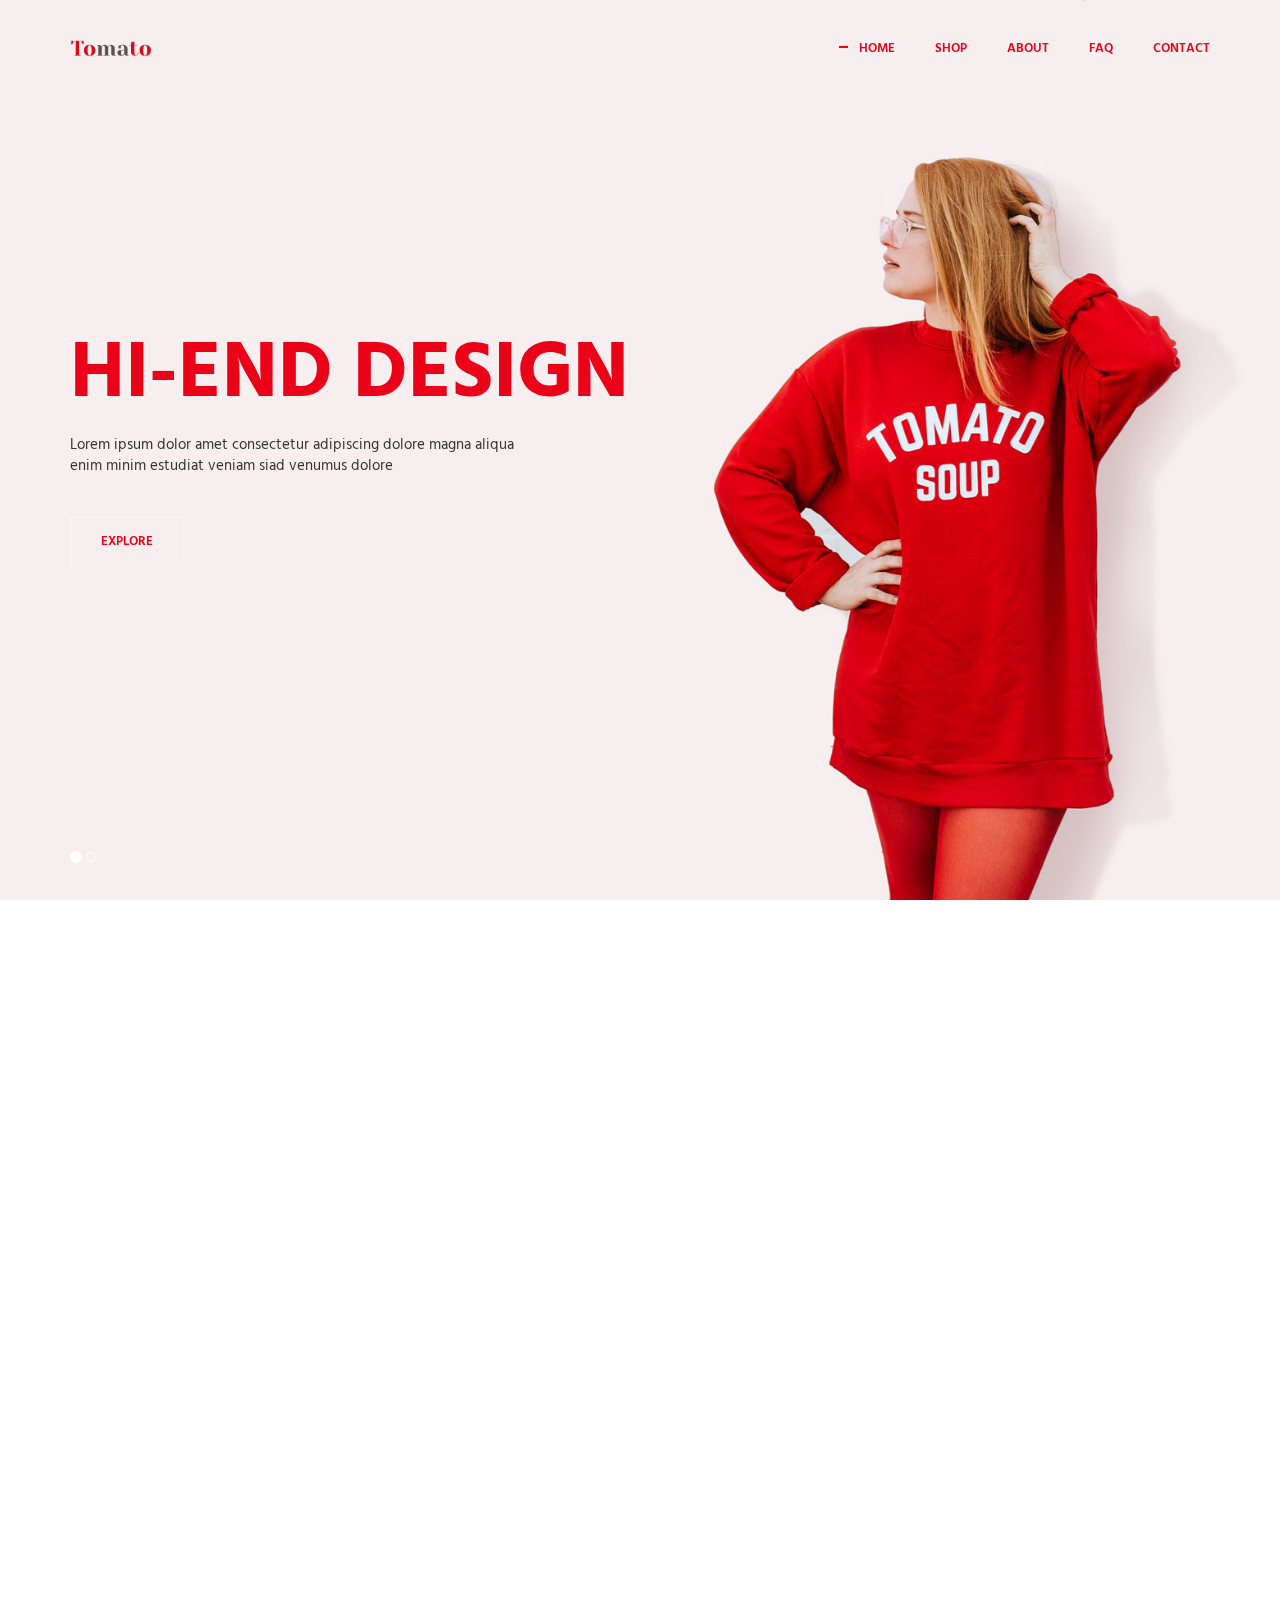
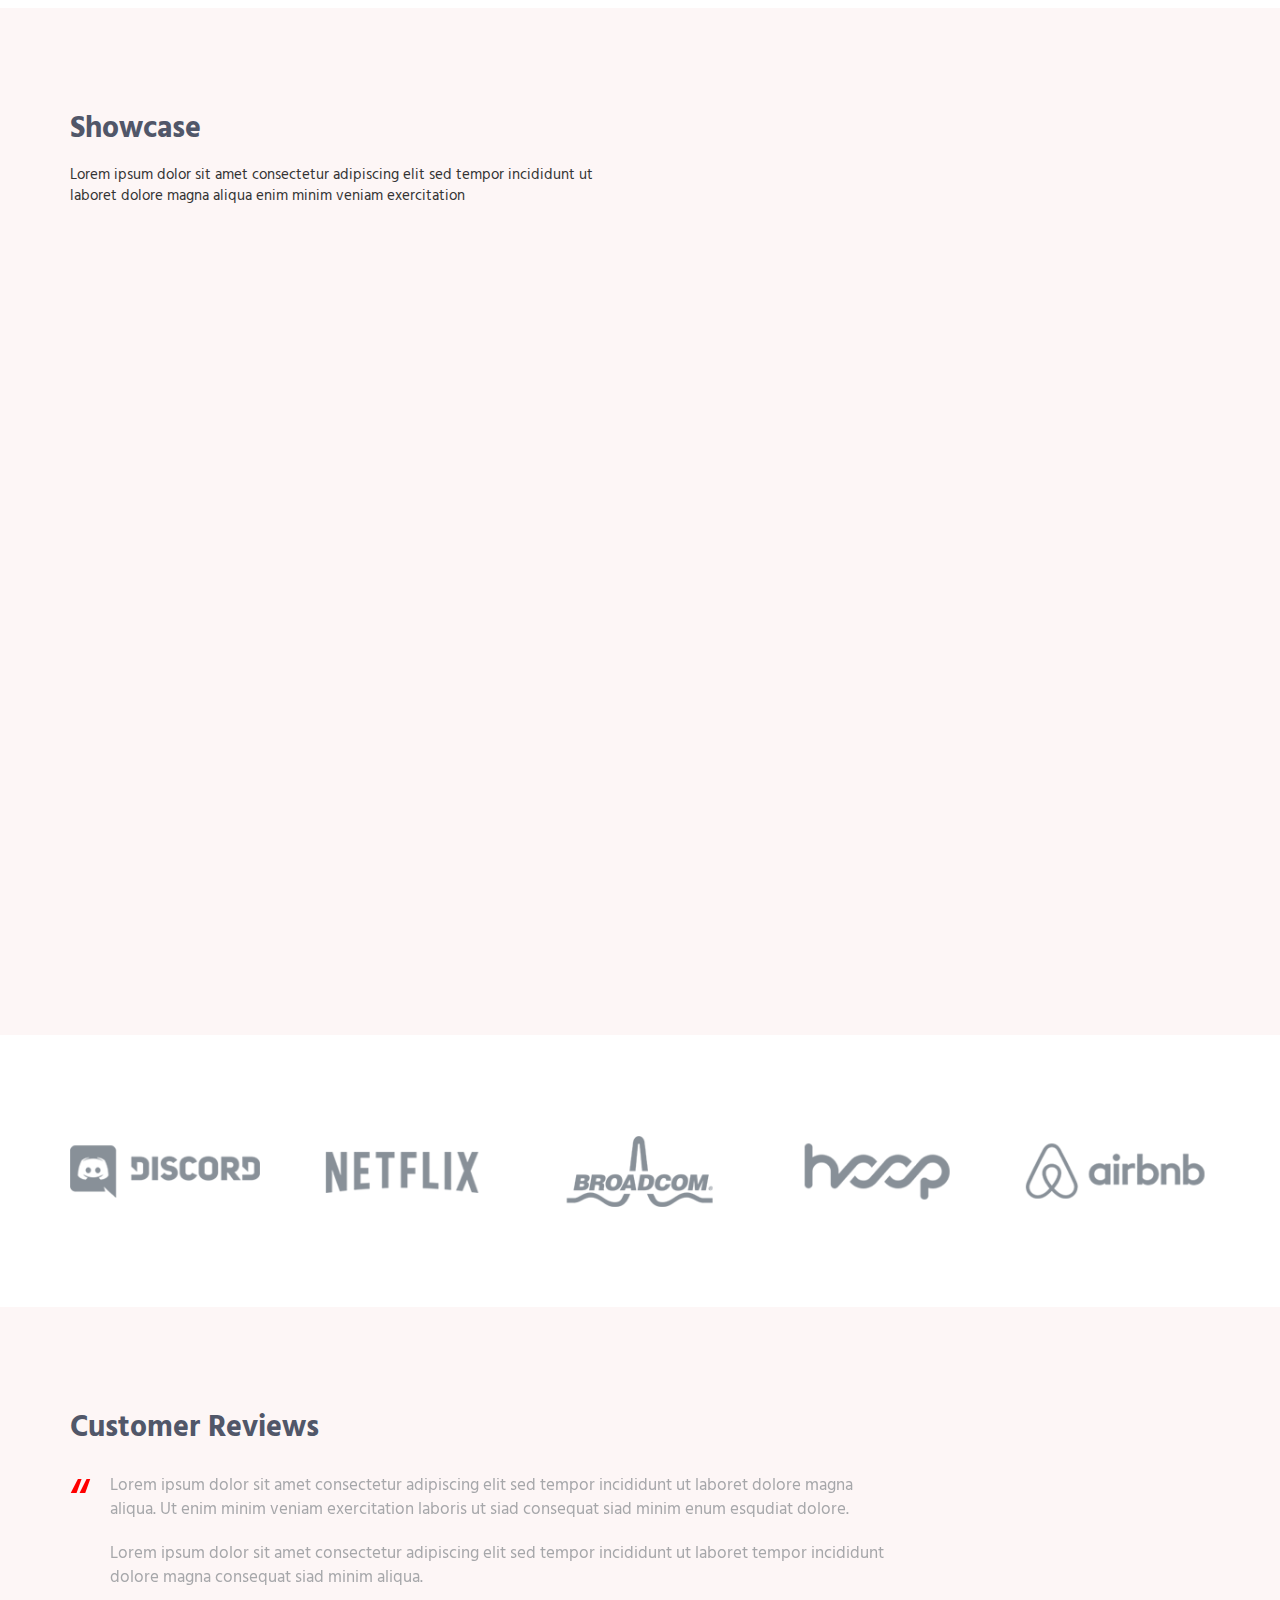
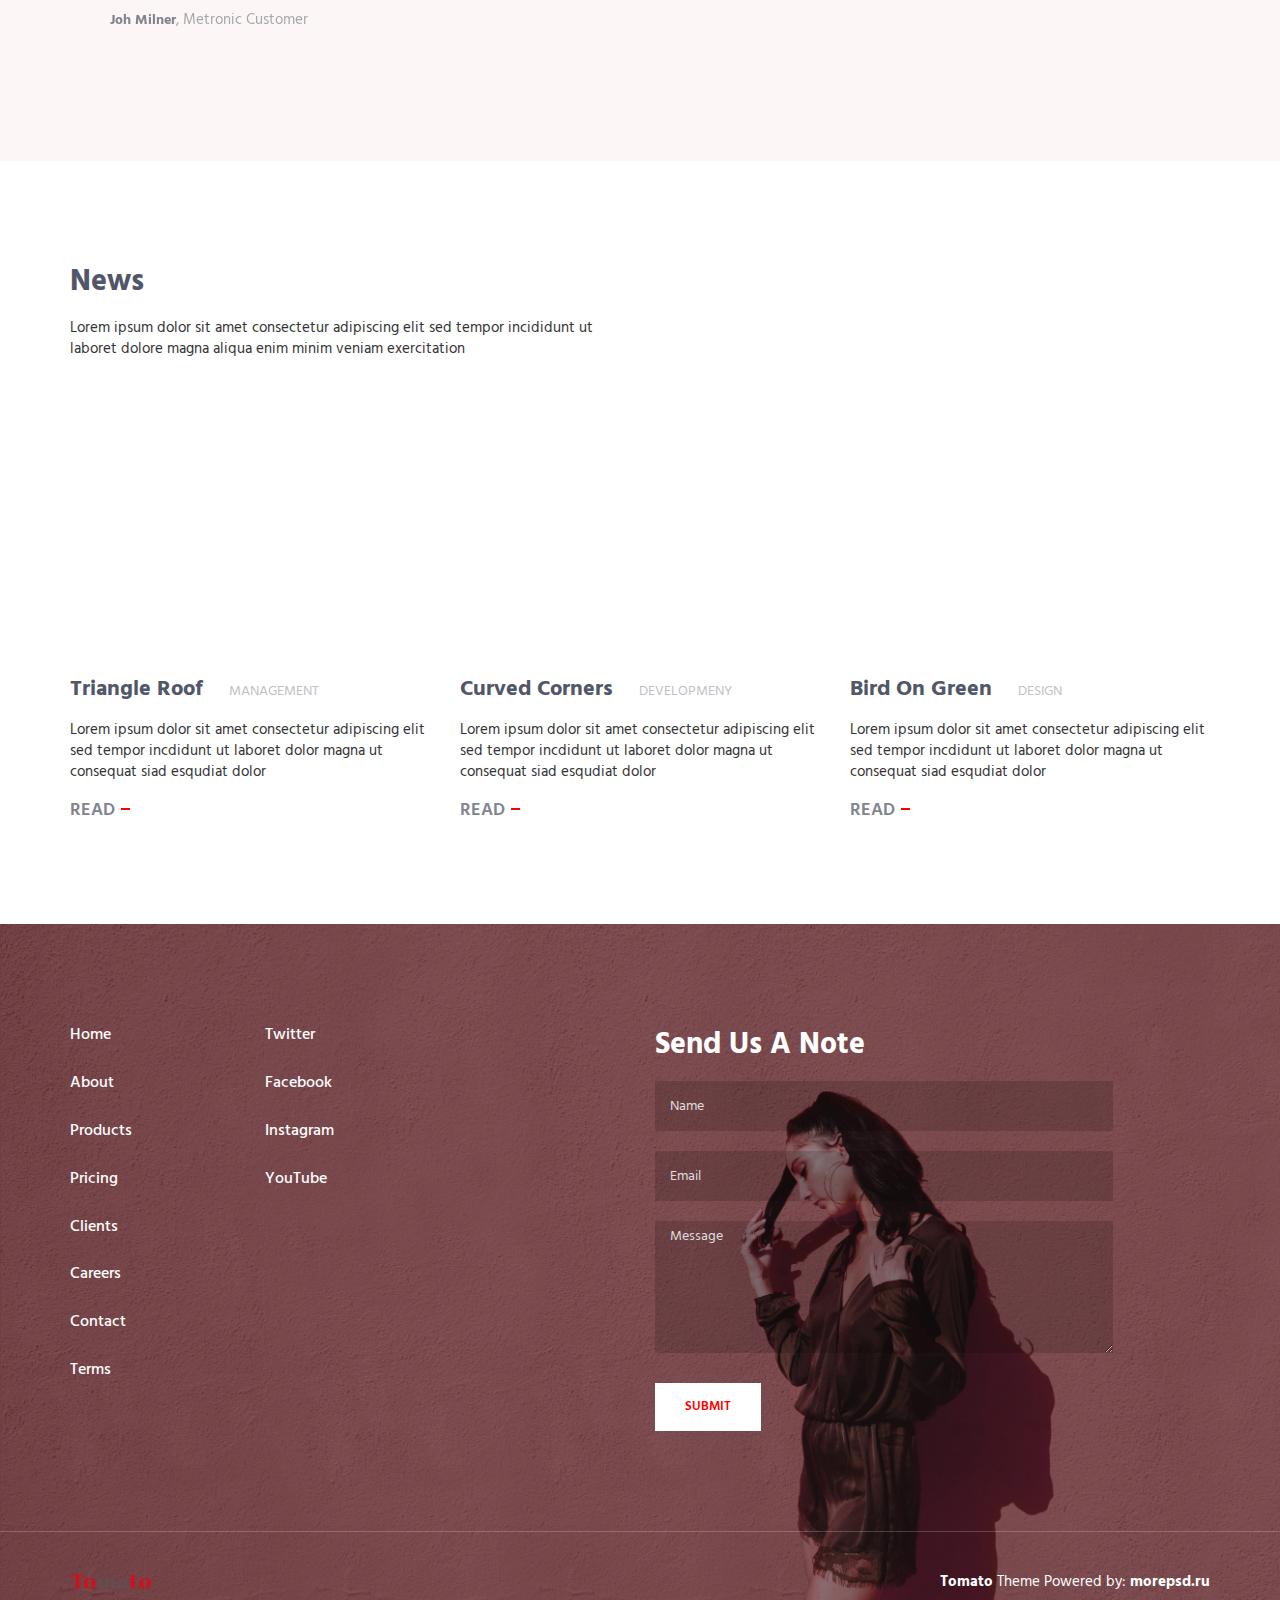
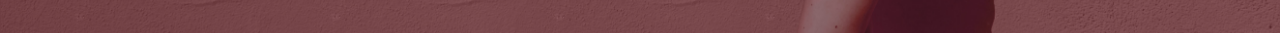
==== index.html @ 23db4601 "Add site" ====
<!DOCTYPE html>
<!-- ==============================
    Project:        Free HTML Template Tomato - Responsive HTML Template Based On Twitter Bootstrap 3.3.4
    Version:        1.0
    Author:         morepsd
    Primary use:    Corporate, Business Themes.
    Website:        http://morepsd.ru
================================== -->
<html lang="en" class="no-js">
    <!-- BEGIN HEAD -->
    <head>
        <meta charset="utf-8"/>
        <title>Tomato fashion shop free html template</title>
        <meta http-equiv="X-UA-Compatible" content="IE=edge">
        <meta content="width=device-width, initial-scale=1" name="viewport"/>
        <meta content="" name="description"/>
        <meta content="" name="author"/>

        <!-- GLOBAL MANDATORY STYLES -->
        <link href="http://fonts.googleapis.com/css?family=Hind:300,400,500,600,700" rel="stylesheet" type="text/css">
        <link href="vendor/simple-line-icons/simple-line-icons.min.css" rel="stylesheet" type="text/css"/>
        <link href="vendor/bootstrap/css/bootstrap.min.css" rel="stylesheet" type="text/css"/>

        <!-- PAGE LEVEL PLUGIN STYLES -->
        <link href="css/animate.css" rel="stylesheet">
        <link href="vendor/swiper/css/swiper.min.css" rel="stylesheet" type="text/css"/>

        <!-- THEME STYLES -->
        <link href="css/layout.css" rel="stylesheet" type="text/css"/>

        <!-- Favicon -->
        <link rel="shortcut icon" href="favicon.ico"/>
    </head>
    <!-- END HEAD -->

    <!-- BODY -->
    <body>

        <!--========== HEADER ==========-->
        <header class="header navbar-fixed-top">
            <!-- Navbar -->
            <nav class="navbar" role="navigation">
                <div class="container">
                    <!-- Brand and toggle get grouped for better mobile display -->
                    <div class="menu-container">
                        <button type="button" class="navbar-toggle" data-toggle="collapse" data-target=".nav-collapse">
                            <span class="sr-only">Toggle navigation</span>
                            <span class="toggle-icon"></span>
                        </button>

                        <!-- Logo -->
                        <div class="logo">
                            <a class="logo-wrap" href="index.html">
                                <img class="logo-img logo-img-main" src="img/logo.png" alt="Logo">
                                <img class="logo-img logo-img-active" src="img/logo-dark.png" alt="Logo">
                            </a>
                        </div>
                        <!-- End Logo -->
                    </div>

                    <!-- Collect the nav links, forms, and other content for toggling -->
                    <div class="collapse navbar-collapse nav-collapse">
                        <div class="menu-container">
                            <ul class="navbar-nav navbar-nav-right">
                                <li class="nav-item"><a class="nav-item-child nav-item-hover active" href="index.html">Home</a></li>
								<li class="nav-item"><a class="nav-item-child nav-item-hover" href="products.html">Shop</a></li>
                                <li class="nav-item"><a class="nav-item-child nav-item-hover" href="">About</a></li>
                                <li class="nav-item"><a class="nav-item-child nav-item-hover" href="">FAQ</a></li>
                                <li class="nav-item"><a class="nav-item-child nav-item-hover" href="">Contact</a></li>
                            </ul>
                        </div>
                    </div>
                    <!-- End Navbar Collapse -->
                </div>
            </nav>
            <!-- Navbar -->
        </header>
        <!--========== END HEADER ==========-->

        <!--========== SLIDER ==========-->
        <div id="carousel-example-generic" class="carousel slide" data-ride="carousel">
            <div class="container">
                <!-- Indicators -->
                <ol class="carousel-indicators">
                    <li data-target="#carousel-example-generic" data-slide-to="0" class="active"></li>
                    <li data-target="#carousel-example-generic" data-slide-to="1"></li>
                </ol>
            </div>

            <!-- Wrapper for slides -->
            <div class="carousel-inner" role="listbox">
                <div class="item active">
                    <img class="img-responsive" src="img/1920x1080/01.jpg" alt="Slider Image">
                    <div class="container">
                        <div class="carousel-centered">
                            <div class="margin-b-40">
                                <h1 class="carousel-title">Hi-End Design</h1>
                                <p>Lorem ipsum dolor amet consectetur adipiscing dolore magna aliqua <br/> enim minim estudiat veniam siad venumus dolore</p>
                            </div>
                            <a href="#" class="btn-theme btn-theme-sm btn-white-brd text-uppercase">Explore</a>
                        </div>
                    </div>
                </div>
                <div class="item">
                    <img class="img-responsive" src="img/1920x1080/02.jpg" alt="Slider Image">
                    <div class="container">
                        <div class="carousel-centered">
                            <div class="margin-b-40">
                                <h2 class="carousel-title">Hi-Tech Design</h2>
                                <p>Lorem ipsum dolor amet consectetur adipiscing dolore magna aliqua <br/> enim minim estudiat veniam siad venumus dolore</p>
                            </div>
                            <a href="#" class="btn-theme btn-theme-sm btn-white-brd text-uppercase">Explore</a>
                        </div>
                    </div>
                </div>
            </div>
        </div>
        <!--========== SLIDER ==========-->

        <!--========== PAGE LAYOUT ==========-->
        <!-- Service -->
        <div class="bg-color-white" data-auto-height="true">
            <div class="content-lg container">
                <div class="row row-space-1 margin-b-2">
                    <div class="col-sm-4 sm-margin-b-2">
                        <div class="wow fadeInLeft" data-wow-duration=".3" data-wow-delay=".3s">
                            <div class="service" data-height="height">
                                <div class="service-element">
                                    <i class="service-icon icon-chemistry"></i>
                                </div>
                                <div class="service-info">
                                    <h3>Art Of Cloth</h3>
                                    <p class="margin-b-5">Lorem ipsum dolor amet consectetur ut consequat siad esqudiat dolor</p>
                                </div>
                                <a href="#" class="content-wrapper-link"></a>    
                            </div>
                        </div>
                    </div>
                    <div class="col-sm-4 sm-margin-b-2">
                        <div class="wow fadeInLeft" data-wow-duration=".3" data-wow-delay=".2s">
                            <div class="service" data-height="height">
                                <div class="service-element">
                                    <i class="service-icon icon-screen-tablet"></i>
                                </div>
                                <div class="service-info">
                                    <h3>Responsive Design</h3>
                                    <p class="margin-b-5">Lorem ipsum dolor amet consectetur ut consequat siad esqudiat dolor</p>
                                </div>
                                <a href="#" class="content-wrapper-link"></a>    
                            </div>
                        </div>
                    </div>
                    <div class="col-sm-4">
                        <div class="wow fadeInLeft" data-wow-duration=".3" data-wow-delay=".1s">
                            <div class="service" data-height="height">
                                <div class="service-element">
                                    <i class="service-icon icon-badge"></i>
                                </div>
                                <div class="service-info">
                                    <h3>Feature Reach</h3>
                                    <p class="margin-b-5">Lorem ipsum dolor amet consectetur ut consequat siad esqudiat dolor</p>
                                </div>
                                <a href="#" class="content-wrapper-link"></a>    
                            </div>
                        </div>
                    </div>
                </div>
                <!--// end row -->

                <div class="row row-space-1">
                    <div class="col-sm-4 sm-margin-b-2">
                        <div class="wow fadeInLeft" data-wow-duration=".3" data-wow-delay=".4s">
                            <div class="service" data-height="height">
                                <div class="service-element">
                                    <i class="service-icon icon-notebook"></i>
                                </div>
                                <div class="service-info">
                                    <h3>Useful Cut</h3>
                                    <p class="margin-b-5">Lorem ipsum dolor amet consectetur ut consequat siad esqudiat dolor</p>
                                </div>
                                <a href="#" class="content-wrapper-link"></a>    
                            </div>
                        </div>
                    </div>
                    <div class="col-sm-4 sm-margin-b-2">
                        <div class="wow fadeInLeft" data-wow-duration=".3" data-wow-delay=".5s">
                            <div class="service" data-height="height">
                                <div class="service-element">
                                    <i class="service-icon icon-speedometer"></i>
                                </div>
                                <div class="service-info">
                                    <h3>Fast Delivery</h3>
                                    <p class="margin-b-5">Lorem ipsum dolor amet consectetur ut consequat siad esqudiat dolor</p>
                                </div>
                                <a href="#" class="content-wrapper-link"></a>    
                            </div>
                        </div>
                    </div>
                    <div class="col-sm-4">
                        <div class="wow fadeInLeft" data-wow-duration=".3" data-wow-delay=".6s">
                            <div class="service" data-height="height">
                                <div class="service-element">
                                    <i class="service-icon icon-badge"></i>
                                </div>
                                <div class="service-info">
                                    <h3>Jewelry as a gift</h3>
                                    <p class="margin-b-5">Lorem ipsum dolor amet consectetur ut consequat siad esqudiat dolor</p>
                                </div>
                                <a href="#" class="content-wrapper-link"></a>    
                            </div>
                        </div>
                    </div>
                </div>
                <!--// end row -->
            </div>
        </div>
        <!-- End Service -->

        
		
        <!-- Work -->
        <div class="bg-color-sky-light overflow-h">
            <div class="content-lg container">
                <div class="row margin-b-40">
                    <div class="col-sm-6">
                        <h2>Showcase</h2>
                        <p>Lorem ipsum dolor sit amet consectetur adipiscing elit sed tempor incididunt ut laboret dolore magna aliqua enim minim veniam exercitation</p>
                    </div>
                </div>
                <!--// end row -->

                <!-- Masonry Grid -->
                <div class="masonry-grid">
                    <div class="masonry-grid-sizer col-xs-6 col-sm-6 col-md-1"></div>
                    <div class="masonry-grid-item col-xs-12 col-sm-6 col-md-8">
                        <!-- Work -->
                        <div class="work wow fadeInUp" data-wow-duration=".3" data-wow-delay=".1s">
                            <div class="work-overlay">
                                <img class="full-width img-responsive" src="img/800x400/01.jpg" alt="Portfolio Image">
                            </div>
                            <div class="work-content">
                                <h3 class="color-white margin-b-5">Art Of Ctothes</h3>
                                <p class="color-white margin-b-0">Lorem ipsum dolor sit amet consectetur adipiscing</p>
                            </div>
                            <a class="content-wrapper-link" href="#"></a>
                        </div>
                        <!-- End Work -->
                    </div>
                    <div class="masonry-grid-item col-xs-6 col-sm-6 col-md-4">
                        <!-- Work -->
                        <div class="work wow fadeInUp" data-wow-duration=".3" data-wow-delay=".2s">
                            <div class="work-overlay">
                                <img class="full-width img-responsive" src="img/397x400/01.jpg" alt="Portfolio Image">
                            </div>
                            <div class="work-content">
                                <h3 class="color-white margin-b-5">Clean Design</h3>
                                <p class="color-white margin-b-0">Lorem ipsum dolor sit amet consectetur adipiscing</p>
                            </div>
                            <a class="content-wrapper-link" href="#"></a>
                        </div>
                        <!-- End Work -->
                    </div>
                    <div class="masonry-grid-item col-xs-6 col-sm-6 col-md-4">
                        <!-- Work -->
                        <div class="work wow fadeInUp" data-wow-duration=".3" data-wow-delay=".3s">
                            <div class="work-overlay">
                                <img class="full-width img-responsive" src="img/397x300/01.jpg" alt="Portfolio Image">
                            </div>
                            <div class="work-content">
                                <h3 class="color-white margin-b-5">Clean Design</h3>
                                <p class="color-white margin-b-0">Lorem ipsum dolor sit amet consectetur adipiscing</p>
                            </div>
                            <a class="content-wrapper-link" href="#"></a>
                        </div>
                        <!-- End Work -->
                    </div>
                    <div class="masonry-grid-item col-xs-6 col-sm-6 col-md-4">
                        <!-- Work -->
                        <div class="work wow fadeInUp" data-wow-duration=".3" data-wow-delay=".4s">
                            <div class="work-overlay">
                                <img class="full-width img-responsive" src="img/397x300/02.jpg" alt="Portfolio Image">
                            </div>
                            <div class="work-content">
                                <h3 class="color-white margin-b-5">Clean Design</h3>
                                <p class="color-white margin-b-0">Lorem ipsum dolor sit amet consectetur adipiscing</p>
                            </div>
                            <a class="content-wrapper-link" href="#"></a>
                        </div>
                        <!-- End Work -->
                    </div>
                    <div class="masonry-grid-item col-xs-6 col-sm-6 col-md-4">
                        <!-- Work -->
                        <div class="work wow fadeInUp" data-wow-duration=".3" data-wow-delay=".5s">
                            <div class="work-overlay">
                                <img class="full-width img-responsive" src="img/397x300/03.jpg" alt="Portfolio Image">
                            </div>
                            <div class="work-content">
                                <h3 class="color-white margin-b-5">Clean Design</h3>
                                <p class="color-white margin-b-0">Lorem ipsum dolor sit amet consectetur adipiscing</p>
                            </div>
                            <a class="content-wrapper-link" href="#"></a>
                        </div>
                        <!-- End Work -->
                    </div>
                </div>
                <!-- End Masonry Grid -->
            </div>
        </div>
        <!-- End Work -->		
		
		
		
		
		
		
		

        <!-- Clients -->
        <div class="bg-color-white">
            <div class="content-lg container">
                <!-- Swiper Clients -->
                <div class="swiper-slider swiper-clients">
                    <!-- Swiper Wrapper -->
                    <div class="swiper-wrapper">
                        <div class="swiper-slide">
                            <img class="swiper-clients-img" src="img/clients/01.png" alt="Clients Logo">
                        </div>
                        <div class="swiper-slide">
                            <img class="swiper-clients-img" src="img/clients/02.png" alt="Clients Logo">
                        </div>
                        <div class="swiper-slide">
                            <img class="swiper-clients-img" src="img/clients/03.png" alt="Clients Logo">
                        </div>
                        <div class="swiper-slide">
                            <img class="swiper-clients-img" src="img/clients/04.png" alt="Clients Logo">
                        </div>
                        <div class="swiper-slide">
                            <img class="swiper-clients-img" src="img/clients/05.png" alt="Clients Logo">
                        </div>
                        <div class="swiper-slide">
                            <img class="swiper-clients-img" src="img/clients/06.png" alt="Clients Logo">
                        </div>
                    </div>
                    <!-- End Swiper Wrapper -->
                </div>
                <!-- End Swiper Clients -->
            </div>
        </div>
        <!-- End Clients -->

        <!-- Testimonials -->
		<div class="bg-color-sky-light">
        <div class="content-lg container">
            <div class="row">
                <div class="col-sm-9">
                    <h2>Customer Reviews</h2>

                    <!-- Swiper Testimonials -->
                    <div class="swiper-slider swiper-testimonials">
                        <!-- Swiper Wrapper -->
                        <div class="swiper-wrapper">
                            <div class="swiper-slide">
                                <blockquote class="blockquote">
                                    <div class="margin-b-20">
                                        Lorem ipsum dolor sit amet consectetur adipiscing elit sed tempor incididunt ut laboret dolore magna aliqua. Ut enim minim veniam exercitation laboris ut siad consequat siad minim enum esqudiat dolore.
                                    </div>
                                    <div class="margin-b-20">
                                        Lorem ipsum dolor sit amet consectetur adipiscing elit sed tempor incididunt ut laboret tempor incididunt dolore magna consequat siad minim aliqua.
                                    </div>
                                    <p><span class="fweight-700 color-link">Joh Milner</span>, Metronic Customer</p>
                                </blockquote>
                            </div>
                            <div class="swiper-slide">
                                <blockquote class="blockquote">
                                    <div class="margin-b-20">
                                        Duis aute irure dolor in reprehenderit in voluptate velit esse cillum dolore eu fugiat nulla pariatur. Excepteur sint occaecat cupidatat non proident, sunt in culpa qui officia deserunt mollit anim id est laborum.
                                    </div>
                                    <div class="margin-b-20">
                                        Ut enim ad minim veniam, quis nostrud exercitation ullamco laboris nisi ut aliquip ex ea commodo consequat.
                                    </div>
                                    <p><span class="fweight-700 color-link">Alex Clarson</span>, Metronic Customer</p>
                                </blockquote>
                            </div>
                        </div>
                        <!-- End Swiper Wrapper -->

                        <!-- Pagination -->
                        <div class="swiper-testimonials-pagination"></div>
                    </div></div>
                    <!-- End Swiper Testimonials -->
                </div>
            </div>
            <!--// end row -->
        </div>
        <!-- End Testimonials -->

 

 
		<!-- Latest Products -->
        <div class="content-lg container">
            <div class="row margin-b-40">
                <div class="col-sm-6">
                    <h2>News</h2>
                    <p>Lorem ipsum dolor sit amet consectetur adipiscing elit sed tempor incididunt ut laboret dolore magna aliqua enim minim veniam exercitation</p>
                </div>
            </div>
            <!--// end row -->

            <div class="row">
                <!-- Latest Products -->
                <div class="col-sm-4 sm-margin-b-50">
                    <div class="margin-b-20">
                        <div class="wow zoomIn" data-wow-duration=".3" data-wow-delay=".1s">
                            <img class="img-responsive" src="img/970x647/01.jpg" alt="Latest Products Image">
                        </div>
                    </div>
                    <h4><a href="#">Triangle Roof</a> <span class="text-uppercase margin-l-20">Management</span></h4>
                    <p>Lorem ipsum dolor sit amet consectetur adipiscing elit sed tempor incdidunt ut laboret dolor magna ut consequat siad esqudiat dolor</p>
                    <a class="link" href="#">Read</a>
                </div>
                <!-- End Latest Products -->

                <!-- Latest Products -->
                <div class="col-sm-4 sm-margin-b-50">
                    <div class="margin-b-20">
                        <div class="wow zoomIn" data-wow-duration=".3" data-wow-delay=".1s">
                            <img class="img-responsive" src="img/970x647/02.jpg" alt="Latest Products Image">
                        </div>
                    </div>
                    <h4><a href="#">Curved Corners</a> <span class="text-uppercase margin-l-20">Developmeny</span></h4>
                    <p>Lorem ipsum dolor sit amet consectetur adipiscing elit sed tempor incdidunt ut laboret dolor magna ut consequat siad esqudiat dolor</p>
                    <a class="link" href="#">Read</a>
                </div>
                <!-- End Latest Products -->

                <!-- Latest Products -->
                <div class="col-sm-4 sm-margin-b-50">
                    <div class="margin-b-20">
                        <div class="wow zoomIn" data-wow-duration=".3" data-wow-delay=".1s">
                            <img class="img-responsive" src="img/970x647/03.jpg" alt="Latest Products Image">
                        </div>
                    </div>
                    <h4><a href="#">Bird On Green</a> <span class="text-uppercase margin-l-20">Design</span></h4>
                    <p>Lorem ipsum dolor sit amet consectetur adipiscing elit sed tempor incdidunt ut laboret dolor magna ut consequat siad esqudiat dolor</p>
                    <a class="link" href="#">Read</a>
                </div>
                <!-- End Latest Products -->
            </div>
            <!--// end row -->
        </div>
        <!-- End Latest Products -->

        <!--========== END PAGE LAYOUT ==========-->

        <!--========== FOOTER ==========-->
        <footer class="footer">
            <!-- Links -->
            <div class="footer-seperator">
                <div class="content-lg container">
                    <div class="row">
                        <div class="col-sm-2 sm-margin-b-50">
                            <!-- List -->
                            <ul class="list-unstyled footer-list">
                                <li class="footer-list-item"><a class="footer-list-link" href="#">Home</a></li>
                                <li class="footer-list-item"><a class="footer-list-link" href="#">About</a></li>
                                <li class="footer-list-item"><a class="footer-list-link" href="#">Products</a></li>
                                <li class="footer-list-item"><a class="footer-list-link" href="#">Pricing</a></li>
                                <li class="footer-list-item"><a class="footer-list-link" href="#">Clients</a></li>
                                <li class="footer-list-item"><a class="footer-list-link" href="#">Careers</a></li>
                                <li class="footer-list-item"><a class="footer-list-link" href="#">Contact</a></li>
                                <li class="footer-list-item"><a class="footer-list-link" href="#">Terms</a></li>
                            </ul>
                            <!-- End List -->
                        </div>
                        <div class="col-sm-4 sm-margin-b-30">
                            <!-- List -->
                            <ul class="list-unstyled footer-list">
                                <li class="footer-list-item"><a class="footer-list-link" href="#">Twitter</a></li>
                                <li class="footer-list-item"><a class="footer-list-link" href="#">Facebook</a></li>
                                <li class="footer-list-item"><a class="footer-list-link" href="#">Instagram</a></li>
                                <li class="footer-list-item"><a class="footer-list-link" href="#">YouTube</a></li>
                            </ul>
                            <!-- End List -->
                        </div>
                        <div class="col-sm-5 sm-margin-b-30">
                            <h2 class="color-white">Send Us A Note</h2>
                            <input type="text" class="form-control footer-input margin-b-20" placeholder="Name" required>
                            <input type="email" class="form-control footer-input margin-b-20" placeholder="Email" required>
                            <textarea class="form-control footer-input margin-b-30" rows="6" placeholder="Message" required></textarea>
                            <button type="submit" class="btn-theme btn-theme-sm btn-base-bg text-uppercase">Submit</button>
                        </div>
                    </div>
                    <!--// end row -->
                </div>
            </div>
            <!-- End Links -->

            <!-- Copyright -->
            <div class="content container">
                <div class="row">
                    <div class="col-xs-6">
                        <img class="footer-logo" src="img/logo.png" alt="Corus html theme Logo">
                    </div>
                    <div class="col-xs-6 text-right">
                        <p class="margin-b-0 color-white"><a class="color-white fweight-700" href="morepsd.ru">Tomato</a> Theme Powered by: <a class="color-white fweight-700" href="http://morepsd.ru">morepsd.ru</a></p>
                    </div>
                </div>
                <!--// end row -->
            </div>
            <!-- End Copyright -->
        </footer>
        <!--========== END FOOTER ==========-->

        <!-- Back To Top -->
        <a href="javascript:void(0);" class="js-back-to-top back-to-top">Top</a>

        <!-- JAVASCRIPTS(Load javascripts at bottom, this will reduce page load time) -->
        <!-- CORE PLUGINS -->
        <script src="vendor/jquery.min.js" type="text/javascript"></script>
        <script src="vendor/jquery-migrate.min.js" type="text/javascript"></script>
        <script src="vendor/bootstrap/js/bootstrap.min.js" type="text/javascript"></script>

        <!-- PAGE LEVEL PLUGINS -->
        <script src="vendor/jquery.easing.js" type="text/javascript"></script>
        <script src="vendor/jquery.back-to-top.js" type="text/javascript"></script>
        <script src="vendor/jquery.smooth-scroll.js" type="text/javascript"></script>
        <script src="vendor/jquery.wow.min.js" type="text/javascript"></script>
        <script src="vendor/swiper/js/swiper.jquery.min.js" type="text/javascript"></script>
        <script src="vendor/masonry/jquery.masonry.pkgd.min.js" type="text/javascript"></script>
        <script src="vendor/masonry/imagesloaded.pkgd.min.js" type="text/javascript"></script>

        <!-- PAGE LEVEL SCRIPTS -->
        <script src="js/layout.min.js" type="text/javascript"></script>
        <script src="js/components/wow.min.js" type="text/javascript"></script>
        <script src="js/components/swiper.min.js" type="text/javascript"></script>
        <script src="js/components/masonry.min.js" type="text/javascript"></script>

    </body>
    <!-- END BODY -->
</html>
---- css/layout.css ----
@charset "UTF-8";
/*----------------------------------------------------------------------

	MASTER STYLESHEET

	Project:        Metronic "Asentus" Frontend Freebie - Responsive HTML Template Based On Twitter Bootstrap 3.3.4
	Version:        1.0
	Author:         KeenThemes
	Primary use:    Corporate, Business Themes.
	Email:			support@keenthemes.com
	Follow: 		http://www.twitter.com/keenthemes
	Like: 			http://www.facebook.com/keenthemes
	Website:		http://www.keenthemes.com
	Premium:		Premium Metronic Admin Theme: http://themeforest.net/item/metronic-responsive-admin-dashboard-template/4021469?ref=keenthemes

-----------------------------------------------------------------------*/
/* eg: @include user-select(none); */
/* eg: @include rotate(45deg); */
/* eg: @include translate3d(0,0,0); */
/* eg: @include border-radius(3px); */
/*------------------------------------------------------------------
  	[The "base.scss" contains basic default element styles
  		(colors, typography, margins & padding).]
------------------------------------------------------------------*/
html {
  overflow-x: hidden;
}

html, html a, body {
  -webkit-font-smoothing: antialiased;
}

body {
  font-family: Hind, sans-serif;
}

p {
  font-size: 15px;
  font-weight: 400;
  font-family: Hind, sans-serif;

  line-height: 1.4;
  margin-bottom: 15px;
}

em,
li,
li a {
  font-size: 16px;
  font-weight: 500;
  font-family: Hind, sans-serif;
  color: #515769;
}

a {
  font-family: Hind, sans-serif;
  color: #81848f;
  outline: 0;
}

a:focus, a:hover, a:active {
  outline: 0;
  color: red;
  text-decoration: none;
}

.link {
  position: relative;
  font-size: 18px;
  font-weight: 600;
  font-family: Hind, sans-serif;
  text-transform: uppercase;
}

.link:after {
  position: absolute;
  top: 12px;
  right: -15px;
  width: 9px;
  height: 2px;
  background: red;
  content: " ";
}

span {
  font-size: 14px;
  font-weight: 400;
  font-family: Hind, sans-serif;
  color: #bfc1c7;
}

h1, h2, h3, h4, h5, h6 {
  font-weight: 700;
  font-family: Hind, sans-serif;
  color: #515769;
  line-height: 1.4;
  margin: 0 0 15px;
}

h1 > a, h2 > a, h3 > a, h4 > a, h5 > a, h6 > a {
  color: #515769;
}

h1 > a:hover, h2 > a:hover, h3 > a:hover, h4 > a:hover, h5 > a:hover, h6 > a:hover {
  color: #999caa;
  text-decoration: none;
}

h1 > a:focus, h2 > a:focus, h3 > a:focus, h4 > a:focus, h5 > a:focus, h6 > a:focus {
  text-decoration: none;
}

h1 {
  font-size: 40px;
}

h2 {
  font-size: 30px;
}

h3 {
  font-size: 22px;
}

h4 {
  font-size: 22px;
}

::selection {
  color: #fff;
  background: #17bed2;
  text-shadow: none;
}

::-webkit-selection {
  color: #fff;
  background: #17bed2;
  text-shadow: none;
}

::-moz-selection {
  color: #fff;
  background: #17bed2;
  text-shadow: none;
}

:active,
:focus {
  outline: none;
}

/* Section Seperator */
.section-seperator {
  border-bottom: 1px solid #edf0f2;
}

/* Content Wrapper Link */
.content-wrapper-link {
  position: absolute;
  top: 0;
  left: 0;
  right: 0;
  bottom: 0;
  display: block;
  z-index: 3;
  text-decoration: none;
}

/*------------------------------------------------------------------
  	[Blockquote]
------------------------------------------------------------------*/
.blockquote {
  position: relative;
  font-size: 17px;
  font-weight: 400;
  font-family: Hind, sans-serif;
  color: #a6a7aa;
  line-height: 1.4;
  border-left: none;
  margin-left: 20px;
}

.blockquote:before {
  position: absolute;
  top: 0;
  left: -20px;
  font-size: 60px;
  display: inline-block;
  color: red;
  content: '“';
}

/*------------------------------------------------------------------
  	[Button]
------------------------------------------------------------------*/
.btn-theme {
  position: relative;
  display: inline-block;
  line-height: 1.4;
  text-align: center;
  background-image: none;
  border-style: solid;
  white-space: nowrap;
  vertical-align: middle;
  -ms-touch-action: manipulation;
  touch-action: manipulation;
  cursor: pointer;
  -webkit-user-select: none;
  -moz-user-select: none;
  -ms-user-select: none;
  user-select: none;
}

.btn-theme:focus, .btn-theme:active:focus, .btn-theme.active:focus, .btn-theme.focus, .btn-theme:active.focus, .btn-theme.active.focus {
  outline: none;
}

.btn-theme:hover {
  transition-duration: 300ms;
  transition-property: all;
  transition-timing-function: cubic-bezier(0.7, 1, 0.7, 1);
}

.btn-theme:hover, .btn-theme:focus, .btn-theme.focus {
  text-decoration: none;
}

.btn-theme:active, .btn-theme.active {
  background-image: none;
  outline: 0;
}

.btn-theme.disabled, .btn-theme[disabled],
fieldset[disabled] .btn-theme {
  cursor: not-allowed;
  box-shadow: none;
  opacity: .80;
  pointer-events: none;
}

.btn-white-brd {
  color: #ea0318;
  background: transparent;
  border-color: rgba(255, 255, 255, 0.3);
  border-width: 1px;
}

.btn-white-brd:hover, .btn-white-brd:focus, .btn-white-brd.focus {
  color: #515769;
  background: #fff;
  border-color: transparent;
}

.btn-default-bg {
  color: #515769;
  background: #f3f4f5;
  border-color: transparent;
  border-width: 0;
}

.btn-default-bg:hover, .btn-default-bg:focus, .btn-default-bg.focus {
  color: #fff;
  background: #17bed2;
  border-color: transparent;
}

.btn-base-bg {
  color: red;
  background: #fff;
  border-color: transparent;
  border-width: 0;
}

.btn-base-bg:hover, .btn-base-bg:focus, .btn-base-bg.focus {
  color: #fff;
  background: #63cbd7;
  border-color: transparent;
}

.btn-theme-sm {
  font-size: 13px;
  font-weight: 600;
  padding: 15px 30px;
}


/*------------------------------------------------------------------
  	[Promo Section]
------------------------------------------------------------------*/
@media (max-width: 991px) {
  .promo-section .promo-section-col {
    padding-top: 100px;
    padding-bottom: 100px;
  }
}

@media (min-width: 992px) {
  .promo-section {
    position: relative;
    height: 400px;
  }
  .promo-section .promo-section-col {
    width: 45%;
  }
  .promo-section .promo-section-img-left {
    position: absolute;
    top: 0;
    right: 50%;
  }
  .promo-section .promo-section-img-right {
    position: absolute;
    top: 0;
    left: 50%;
  }
  .promo-section .ver-center {
    display: table;
    height: 400px;
  }
  .promo-section .ver-center-aligned {
    display: table-cell;
    vertical-align: middle;
  }
}

/*------------------------------------------------------------------
  	[Service]
------------------------------------------------------------------*/
.service {
  background: #fdf6f6;
  padding: 50px;
}

.service .service-element,
.service .service-info {
  -webkit-transform: translate3d(0, 0, 0);
  -moz-transform: translate3d(0, 0, 0);
  transform: translate3d(0, 0, 0);
  transition-duration: 300ms;
  transition-property: all;
  transition-timing-function: cubic-bezier(0.7, 1, 0.7, 1);
}

.service .service-icon {
  display: block;
  font-size: 30px;
  color: red;
  margin-bottom: 30px;
}

.service:hover .service-element {
  opacity: 0;
  -webkit-transform: translate3d(0, -100%, 0);
  -moz-transform: translate3d(0, -100%, 0);
  transform: translate3d(0, -100%, 0);
  transition-duration: 300ms;
  transition-property: all;
  transition-timing-function: cubic-bezier(0.7, 1, 0.7, 1);
}

.service:hover .service-info {
  -webkit-transform: translate3d(0, -30%, 0);
  -moz-transform: translate3d(0, -30%, 0);
  transform: translate3d(0, -30%, 0);
  transition-duration: 300ms;
  transition-property: all;
  transition-timing-function: cubic-bezier(0.7, 1, 0.7, 1);
}

/*------------------------------------------------------------------
  	[Work]
------------------------------------------------------------------*/
.work {
  position: relative;
}

.work .work-overlay {
  position: relative;
}

.work .work-overlay:before {
  position: absolute;
  top: 0;
  left: 0;
  width: 100%;
  height: 100%;
  background: transparent;
  content: " ";
  transition-duration: 300ms;
  transition-property: all;
  transition-timing-function: cubic-bezier(0.7, 1, 0.7, 1);
}

.work .work-content {
  position: absolute;
  left: 0;
  bottom: 0;
  opacity: 0;
  padding: 25px;
  -webkit-transform: translate3d(0, 20px, 0);
  -moz-transform: translate3d(0, 20px, 0);
  transform: translate3d(0, 20px, 0);
  transition-duration: 300ms;
  transition-property: all;
  transition-timing-function: cubic-bezier(0.7, 1, 0.7, 1);
}

.work:hover .work-overlay:before {
  background: rgba(0, 0, 0, 0.5);
  transition-duration: 300ms;
  transition-property: all;
  transition-timing-function: cubic-bezier(0.7, 1, 0.7, 1);
}

.work:hover .work-content {
  opacity: 1;
  -webkit-transform: translate3d(0, 0, 0);
  -moz-transform: translate3d(0, 0, 0);
  transform: translate3d(0, 0, 0);
  transition-duration: 300ms;
  transition-property: all;
  transition-timing-function: cubic-bezier(0.7, 1, 0.7, 1);
}

/*------------------------------------------------------------------
  	[Footer]
------------------------------------------------------------------*/
.footer {
  background: url(../img/1920x1080/03.jpg) no-repeat;
  background-size: cover;
  background-position: center center;
}

.footer .footer-seperator {
  border-bottom: 1px solid rgba(255, 255, 255, 0.2);
}

.footer .footer-list {
  margin-bottom: 0;
}

.footer .footer-list-item {
  color: #fff;
  margin-bottom: 25px;
}

.footer .footer-list-link {
  color: #fff;
}

.footer .footer-list-link:hover {
  color: #fff;
}

.footer .footer-input {
  background: rgba(0, 0, 0, 0.15);
  color:#fff;
}

.footer .footer-logo {
  width: 85px;
  height: auto;
}

/*------------------------------------------------------------------
  	[Header]
------------------------------------------------------------------*/
/* Fixed Top */
.navbar-fixed-top .navbar-collapse {
  max-height: 100%;
}

/* Navbar */
.header .navbar {
  margin-bottom: 0;
  border-bottom: 1px solid rgba(255, 255, 255, 0.2);
  transition-duration: 300ms;
  transition-property: all;
  transition-timing-function: cubic-bezier(0.7, 1, 0.7, 1);
}

/* Navbar Toggle */
.header .navbar-toggle {
  width: 25px;
  height: 25px;
  border: none;
  padding: 0;
  margin: 35px 0;
}

.header .navbar-toggle .toggle-icon {
  position: relative;
  width: 21px;
  height: 1px;
  display: inline-block;
  background: #515769;
  transition-duration: 300ms;
  transition-property: all;
  transition-timing-function: cubic-bezier(0.7, 1, 0.7, 1);
}

.header .navbar-toggle .toggle-icon:before, .header .navbar-toggle .toggle-icon:after {
  position: absolute;
  left: 0;
  background: #515769;
  content: " ";
}

.header .navbar-toggle .toggle-icon:before {
  width: 10px;
  height: 1px;
  bottom: 10px;
  -webkit-transform: rotate(0);
  -moz-transform: rotate(0);
  transform: rotate(0);
  transition-duration: 300ms;
  transition-property: all;
  transition-timing-function: cubic-bezier(0.7, 1, 0.7, 1);
}

.header .navbar-toggle .toggle-icon:after {
  width: 16px;
  height: 1px;
  top: -5px;
  -webkit-transform: rotate(0);
  -moz-transform: rotate(0);
  transform: rotate(0);
  transition-duration: 300ms;
  transition-property: all;
  transition-timing-function: cubic-bezier(0.7, 1, 0.7, 1);
}

.header .navbar-toggle:hover .toggle-icon {
  background: #17bed2;
  transition-duration: 300ms;
  transition-property: all;
  transition-timing-function: cubic-bezier(0.7, 1, 0.7, 1);
}

.header .navbar-toggle:hover .toggle-icon:before, .header .navbar-toggle:hover .toggle-icon:after {
  width: 21px;
  height: 1px;
  background: #17bed2;
  transition-duration: 300ms;
  transition-property: all;
  transition-timing-function: cubic-bezier(0.7, 1, 0.7, 1);
}

.header .navbar-toggle:hover .toggle-icon.is-clicked {
  background: rgba(81, 87, 105, 0);
}

/* Navbar Logo */
.header .logo {
  width: 100px;
  height: 100px;
  float: left;
  max-height: 95px;
  line-height: 65px;
}

.header .logo-wrap {
  display: inline-block;
  padding: 15px 0;
}

.header .logo-wrap:focus, .header .logo-wrap:hover {
  text-decoration: none;
}

.header .logo-img {
  display: inline-block;
  width: 85px;
  height: auto;
  max-width: 100%;
  max-height: 100%;
  vertical-align: middle;
}

.header .logo-img-main {
  display: inline-block;
  transition-duration: 400ms;
  transition-property: all;
  transition-timing-function: cubic-bezier(0.7, 1, 0.7, 1);
}

.header .logo-img-active {
  display: none;
  transition-duration: 400ms;
  transition-property: all;
  transition-timing-function: cubic-bezier(0.7, 1, 0.7, 1);
}

/* Navbar */
.header .navbar-nav {
  padding-left: 0;
  margin-bottom: 0;
  list-style: none;
}

/* Nav */
.header .nav-item {
  position: relative;
  display: block;
}

.header .nav-item:last-child .nav-item-child {
  padding-right: 0;
}

.header .nav-item .nav-item-hover.active:after {
  opacity: 1;
  transition-duration: 400ms;
  transition-property: all;
  transition-timing-function: cubic-bezier(0.7, 1, 0.7, 1);
}

.header .nav-item:hover .nav-item-hover:after {
  opacity: 1;
  transition-duration: 400ms;
  transition-property: all;
  transition-timing-function: cubic-bezier(0.7, 1, 0.7, 1);
}

.header .nav-item-child {
  position: relative;
  display: block;
  font-size: 13px;
  font-weight: 600;
  font-family: Hind, sans-serif;
  color: #ea0318;
  text-transform: uppercase;
  line-height: 55px;
  padding: 20px;
  transition-duration: 300ms;
  transition-property: all;
  transition-timing-function: cubic-bezier(0.7, 1, 0.7, 1);
}

.header .nav-item-hover {
  position: relative;
}

.header .nav-item-hover:after {
  position: absolute;
  top: 45px;
  left: 0;
  width: 9px;
  height: 2px;
  background: red;
  opacity: 0;
  content: " ";
  transition-duration: 400ms;
  transition-property: all;
  transition-timing-function: cubic-bezier(0.7, 1, 0.7, 1);
}

/* Media Queries below 991px */
@media (max-width: 991px) {
  /* Bootstrap collapse of navigation with a maximum width: 991px
    (Change it to any breakpoint you want to be collapsed) */
  .header {
    background: #fff;
  }
  .header .navbar-toggle {
    display: block;
  }
  .header .navbar-collapse.collapse {
    display: none !important;
  }
  .header .navbar-collapse.collapse.in {
    display: block !important;
  }
  .header .nav-collapse {
    padding-left: 0;
    padding-right: 0;
  }
  .header .navbar-nav {
    margin: 0;
    float: none;
  }
  .header .navbar-nav .nav-item {
    float: none;
  }
  /* Menu Container */
  .header .menu-container:before, .header .menu-container:after {
    content: " ";
    display: table;
  }
  .header .menu-container:after {
    clear: both;
  }
  /* Logo */
  .header .logo .logo-img-main {
    display: none;
  }
  .header .logo .logo-img-active {
    display: inline-block;
  }
  /* Navbar Nav */
  .header .nav-item-child {
    color: #515769;
    line-height: 1.4;
    padding: 12px 12px 12px 15px;
  }
  .header .nav-item-hover:after {
    position: absolute;
    top: 19px;
  }
}

/* Media Queries below 767px */
@media (max-width: 767px) {
  /* Menu Container */
  .header .menu-container {
    padding-left: 15px;
    padding-right: 15px;
    margin-left: 0;
    margin-right: 0;
  }
  .header .navbar > .container {
    width: auto;
    padding-left: 0;
    padding-right: 0;
    margin-left: 0;
    margin-right: 0;
  }
  .header .navbar > .container > .nav-collapse {
    padding-left: 0;
    padding-right: 0;
    margin-left: 0;
    margin-right: 0;
  }
}

/* Media Queries above 992px */
@media (min-width: 992px) {
  /* Navbar */
  .header .navbar-nav-right {
    float: right;
  }
}

/* Page On Scroll */
@media (min-width: 992px) {
  .page-on-scroll .header .navbar {
    background: #fff;
    border-bottom-color: #f0f0f0;
    transition-duration: 300ms;
    transition-property: all;
    transition-timing-function: cubic-bezier(0.7, 1, 0.7, 1);
  }
  .page-on-scroll .header .logo-img-main {
    display: none;
    transition-duration: 400ms;
    transition-property: all;
    transition-timing-function: cubic-bezier(0.7, 1, 0.7, 1);
  }
  .page-on-scroll .header .logo-img-active {
    display: inline-block;
    transition-duration: 400ms;
    transition-property: all;
    transition-timing-function: cubic-bezier(0.7, 1, 0.7, 1);
  }
  .page-on-scroll .header .nav-item-child {
    color: #515769;
    transition-duration: 300ms;
    transition-property: all;
    transition-timing-function: cubic-bezier(0.7, 1, 0.7, 1);
  }
}

/*------------------------------------------------------------------
  	[Contact]
------------------------------------------------------------------*/
.contact-list > li {
  font-size: 13px;
  color: #aaa;
  margin-bottom: 10px;
}

/*--------------------------------------------------
    [Back To Top Theme Button]
----------------------------------------------------*/
.back-to-top {
  position: fixed;
  right: 10px;
  bottom: 10px;
  display: inline-block;
  z-index: 9;
  width: 40px;
  height: 40px;
  font-size: 11px;
  font-weight: 400;
  color: #fff;
  text-align: center;
  line-height: 3;
  letter-spacing: 1px;
  text-transform: uppercase;
  background: #515769;
  border-radius: 3px;
  visibility: hidden;
  opacity: 0;
  padding: 5px;
  -webkit-transform: translate3d(0, 50px, 0);
  -moz-transform: translate3d(0, 50px, 0);
  transform: translate3d(0, 50px, 0);
  transition-duration: 300ms;
  transition-property: all;
  transition-timing-function: cubic-bezier(0.7, 1, 0.7, 1);
}

.back-to-top:hover {
  color: #fff;
  transition-duration: 300ms;
  transition-property: all;
  transition-timing-function: cubic-bezier(0.7, 1, 0.7, 1);
}

.back-to-top:focus, .back-to-top:hover {
  text-decoration: none;
}

/* The Button Becomes Visible */
.back-to-top.back-to-top-is-visible {
  visibility: visible;
  opacity: .6;
  -webkit-transform: translate3d(0, 0, 0);
  -moz-transform: translate3d(0, 0, 0);
  transform: translate3d(0, 0, 0);
  transition-duration: 300ms;
  transition-property: all;
  transition-timing-function: cubic-bezier(0.7, 1, 0.7, 1);
}

.back-to-top.back-to-top-is-visible:hover {
  opacity: 1;
  transition-duration: 300ms;
  transition-property: all;
  transition-timing-function: cubic-bezier(0.7, 1, 0.7, 1);
}

/* If the user keeps scrolling down, the button is out of focus and becomes less visible */
.back-to-top.back-to-top-fade-out {
  opacity: .4;
}

.back-to-top.back-to-top-fade-out:hover {
  opacity: 1;
  transition-duration: 300ms;
  transition-property: all;
  transition-timing-function: cubic-bezier(0.7, 1, 0.7, 1);
}

/*------------------------------------------------------------------
  	[Form Control]
------------------------------------------------------------------*/
.form-control {
  height: 50px;
  font-size: 14px;
  font-weight: 400;
  color: #ddd;
  background: #fafafa;
  border: none;
  box-shadow: none;
  border-radius: 0;
  padding-left: 15px;
}

.form-control::-moz-placeholder {
  color: #ddd;
}

.form-control:-ms-input-placeholder {
  color: #ddd;
}

.form-control::-webkit-input-placeholder {
  color: #ddd;
}

.form-control:focus {
  color: #515769;
  box-shadow: none;
}

.form-control:focus::-moz-placeholder {
  color: #515769;
}

.form-control:focus:-ms-input-placeholder {
  color: #515769;
}

.form-control:focus::-webkit-input-placeholder {
  color: #515769;
}

/*------------------------------------------------------------------
    [Full Screen Carousel]
------------------------------------------------------------------*/
.full-screen {
  background-size: cover;
  background-position: center;
  background-repeat: no-repeat;
}

/*------------------------------------------------------------------
    [Carousel]
------------------------------------------------------------------*/
.carousel-indicators {
  left: auto;
  width: auto;
  padding-left: 0;
  margin-left: 0;
}

.carousel-centered {
  position: absolute;
  top: 50%;
  -webkit-transform: translate3d(0, -50%, 0);
  -moz-transform: translate3d(0, -50%, 0);
  transform: translate3d(0, -50%, 0);
}

.carousel-title {
  font-size: 80px;
  font-weight: 700;
  color: #ea0318;
  line-height: 1.1;
  text-transform: uppercase;
}

@media (max-width: 768px) {
  .carousel-title {
    font-size: 60px;
  }
}

/*----------------------------------
  Custome Style of Info Window
------------------------------------*/
/* White background and box outline */
.gm-style > div:first-child > div + div > div:last-child > div > div:first-child > div {
  background-color: #fff !important;
  box-shadow: none !important;
}

/* Arrow colour */
.gm-style > div:first-child > div + div > div:last-child > div > div:first-child > div > div > div {
  background-color: #fff !important;
  box-shadow: none !important;
}

.gm-style > div:first-child > div + div > div:last-child > div > div:first-child > div:first-child {
  display: none;
}

/* Let's remove image icon inside close button */
.gm-style > div:first-child > div + div > div:last-child > div > div:last-child > img {
  display: none;
}

/* New arrow style */
.gm-style > div:first-child > div + div > div:last-child > div > div:last-child {
  overflow: inherit !important;
}

.gm-style > div:first-child > div + div > div:last-child > div > div:last-child:after {
  position: absolute;
  top: 0;
  right: 0;
  font-size: 15px;
  font-family: Simple-Line-Icons;
  color: #515769;
  content: "\e082";
}

/* Positioning of infowindow */
.gm-style-iw {
  top: 22px !important;
  left: 22px !important;
}

/*--------------------------------------------------
    [Masonry Grid]
----------------------------------------------------*/
.masonry-grid {
  position: relative;
  margin: 0 -2px;
}

.masonry-grid:before, .masonry-grid:after {
  content: " ";
  display: table;
}

.masonry-grid:after {
  clear: both;
}

.masonry-grid .masonry-grid-item {
  display: block;
  float: left;
  vertical-align: top;
  padding: 0 2px;
  margin-bottom: 4px;
}

.masonry-grid .masonry-grid-item.col-12 {
  width: 100%;
}

.masonry-grid .masonry-grid-item.col-11 {
  width: 91.66666667%;
}

.masonry-grid .masonry-grid-item.col-10 {
  width: 83.33333333%;
}

.masonry-grid .masonry-grid-item.col-9 {
  width: 75%;
}

.masonry-grid .masonry-grid-item.col-8 {
  width: 66.66666667%;
}

.masonry-grid .masonry-grid-item.col-7 {
  width: 58.33333333%;
}

.masonry-grid .masonry-grid-item.col-6 {
  width: 50%;
}

.masonry-grid .masonry-grid-item.col-5 {
  width: 41.66666667%;
}

.masonry-grid .masonry-grid-item.col-4 {
  width: 33.33333333%;
}

.masonry-grid .masonry-grid-item.col-3 {
  width: 25%;
}

.masonry-grid .masonry-grid-item.col-2 {
  width: 16.66666667%;
}

.masonry-grid .masonry-grid-item.col-1 {
  width: 8.33333333%;
}

/* Media Queries below 768px */
@media (max-width: 768px) {
  .masonry-grid .masonry-grid-item {
    width: 50%;
  }
  .masonry-grid .masonry-grid-item.col-12, .masonry-grid .masonry-grid-item.col-11, .masonry-grid .masonry-grid-item.col-10, .masonry-grid .masonry-grid-item.col-9, .masonry-grid .masonry-grid-item.col-8, .masonry-grid .masonry-grid-item.col-7, .masonry-grid .masonry-grid-item.col-6, .masonry-grid .masonry-grid-item.col-5, .masonry-grid .masonry-grid-item.col-4, .masonry-grid .masonry-grid-item.col-3, .masonry-grid .masonry-grid-item.col-2, .masonry-grid .masonry-grid-item.col-1 {
    width: 50%;
  }
}

/* Media Queries below 600px */
@media (max-width: 600px) {
  .masonry-grid .masonry-grid-item {
    width: 100%;
  }
  .masonry-grid .masonry-grid-item.col-12, .masonry-grid .masonry-grid-item.col-11, .masonry-grid .masonry-grid-item.col-10, .masonry-grid .masonry-grid-item.col-9, .masonry-grid .masonry-grid-item.col-8, .masonry-grid .masonry-grid-item.col-7, .masonry-grid .masonry-grid-item.col-6, .masonry-grid .masonry-grid-item.col-5, .masonry-grid .masonry-grid-item.col-4, .masonry-grid .masonry-grid-item.col-3, .masonry-grid .masonry-grid-item.col-2, .masonry-grid .masonry-grid-item.col-1 {
    width: 100%;
  }
}

/*------------------------------------------------------------------
    [Swiper Slider]
------------------------------------------------------------------*/
.swiper-slider {
  position: relative;
  width: 100%;
  height: 100%;
  overflow: hidden;
}

.swiper-clients-img {
  display: block;
  width: 190px;
  height: auto;
  margin: 0 auto;
  opacity: 1;
  cursor: pointer;
  transition-duration: 200ms;
  transition-property: all;
  transition-timing-function: cubic-bezier(0.7, 1, 0.7, 1);
}

.swiper-clients-img:hover {
  opacity: .8;
  transition-duration: 200ms;
  transition-property: all;
  transition-timing-function: cubic-bezier(0.7, 1, 0.7, 1);
}

/*------------------------------------------------------------------
  	[Text Colors]
------------------------------------------------------------------*/
.color-base {
  color: red;
}

.color-white {
  color: #fff;
}

.color-heading {
  color: #515769;
}

.color-subtitle {
  color: #a6a7aa;
}

.color-link {
  color: #81848f;
}

.color-link-hover {
  color: #999caa;
}

.color-sky-light {
  color: #fafafa;
}

/*------------------------------------------------------------------
  	[Background Colors]
------------------------------------------------------------------*/
.bg-color-base {
  background: #17bed2;
}

.bg-color-white {
  background: #fff;
}

.bg-color-heading {
  background: #515769;
}

.bg-color-subtitle {
  background: #a6a7aa;
}

.bg-color-link {
  background: #81848f;
}

.bg-color-link-hover {
  background: #999caa;
}

.bg-color-sky-light {
  background: #fdf6f6;
}

/*------------------------------------------------------------------
    [Row]
------------------------------------------------------------------*/
.row-space-1 {
  margin-right: -1px;
  margin-left: -1px;
}

.row-space-1 > [class*="col-"] {
  padding-left: 1px;
  padding-right: 1px;
}

/*------------------------------------------------------------------
  	[Content]
------------------------------------------------------------------*/
.content {
  padding-top: 40px;
  padding-bottom: 40px;
}

.content-sm {
  padding-top: 60px;
  padding-bottom: 60px;
}

.content-md {
  padding-top: 80px;
  padding-bottom: 80px;
}

.content-lg {
  padding-top: 100px;
  padding-bottom: 100px;
}

/*------------------------------------------------------------------
    [Parallax Content]
------------------------------------------------------------------*/
.parallax-content {
  padding-top: 220px;
  padding-bottom: 120px;
}

/*------------------------------------------------------------------
    [Full Width]
------------------------------------------------------------------*/
.full-width {
  width: 100%;
  height: auto;
}

/*------------------------------------------------------------------
    [Container Full Width]
------------------------------------------------------------------*/
.container-full-width {
  width: 100%;
}

.container-full-width:before, .container-full-width:after {
  content: " ";
  display: table;
}

.container-full-width:after {
  clear: both;
}

/*------------------------------------------------------------------
    [Overflow]
------------------------------------------------------------------*/
.overflow-h {
  overflow: hidden;
}

/*--------------------------------------------------
    [Font Weight]
----------------------------------------------------*/
.fweight-300 {
  font-weight: 300 !important;
}

.fweight-400 {
  font-weight: 400 !important;
}

.fweight-500 {
  font-weight: 500 !important;
}

.fweight-600 {
  font-weight: 600 !important;
}

.fweight-700 {
  font-weight: 700 !important;
}

/*------------------------------------------------------------------
    [Left margin]
------------------------------------------------------------------*/
.margin-l-0 {
  margin-left: 0 !important;
}

.margin-l-5 {
  margin-left: 5px !important;
}

.margin-l-10 {
  margin-left: 10px !important;
}

.margin-l-20 {
  margin-left: 20px !important;
}

/*------------------------------------------------------------------
    [Right margin]
------------------------------------------------------------------*/
.margin-r-0 {
  margin-right: 0 !important;
}

.margin-r-5 {
  margin-right: 5px !important;
}

.margin-r-10 {
  margin-right: 10px !important;
}

.margin-r-20 {
  margin-right: 20px !important;
}

/*------------------------------------------------------------------
    [Bottom margin]
------------------------------------------------------------------*/
.margin-b-0 {
  margin-bottom: 0 !important;
}

.margin-b-2 {
  margin-bottom: 2px !important;
}

.margin-b-5 {
  margin-bottom: 5px !important;
}

.margin-b-10 {
  margin-bottom: 10px !important;
}

.margin-b-20 {
  margin-bottom: 20px !important;
}

.margin-b-30 {
  margin-bottom: 30px !important;
}

.margin-b-40 {
  margin-bottom: 40px !important;
}

.margin-b-50 {
  margin-bottom: 50px !important;
}

.margin-b-60 {
  margin-bottom: 60px !important;
}

.margin-b-70 {
  margin-bottom: 70px !important;
}

.margin-b-80 {
  margin-bottom: 80px !important;
}

.margin-b-90 {
  margin-bottom: 90px !important;
}

.margin-b-100 {
  margin-bottom: 100px !important;
}

/*------------------------------------------------------------------
    [Top margin below 992px]
------------------------------------------------------------------*/
@media (max-width: 992px) {
  .md-margin-b-0 {
    margin-bottom: 0 !important;
  }
  .md-margin-b-2 {
    margin-bottom: 2px !important;
  }
  .md-margin-b-5 {
    margin-bottom: 5px !important;
  }
  .md-margin-b-10 {
    margin-bottom: 10px !important;
  }
  .md-margin-b-20 {
    margin-bottom: 20px !important;
  }
  .md-margin-b-30 {
    margin-bottom: 30px !important;
  }
  .md-margin-b-40 {
    margin-bottom: 40px !important;
  }
  .md-margin-b-50 {
    margin-bottom: 50px !important;
  }
  .md-margin-b-60 {
    margin-bottom: 60px !important;
  }
  .md-margin-b-70 {
    margin-bottom: 70px !important;
  }
  .md-margin-b-80 {
    margin-bottom: 80px !important;
  }
  .md-margin-b-90 {
    margin-bottom: 90px !important;
  }
  .md-margin-b-100 {
    margin-bottom: 100px !important;
  }
}

/*------------------------------------------------------------------
    [Top margin below 768px]
------------------------------------------------------------------*/
@media (max-width: 768px) {
  .sm-margin-b-0 {
    margin-bottom: 0 !important;
  }
  .sm-margin-b-2 {
    margin-bottom: 2px !important;
  }
  .sm-margin-b-5 {
    margin-bottom: 5px !important;
  }
  .sm-margin-b-10 {
    margin-bottom: 10px !important;
  }
  .sm-margin-b-20 {
    margin-bottom: 20px !important;
  }
  .sm-margin-b-30 {
    margin-bottom: 30px !important;
  }
  .sm-margin-b-40 {
    margin-bottom: 40px !important;
  }
  .sm-margin-b-50 {
    margin-bottom: 50px !important;
  }
  .sm-margin-b-60 {
    margin-bottom: 60px !important;
  }
  .sm-margin-b-70 {
    margin-bottom: 70px !important;
  }
  .sm-margin-b-80 {
    margin-bottom: 80px !important;
  }
  .sm-margin-b-90 {
    margin-bottom: 90px !important;
  }
  .sm-margin-b-100 {
    margin-bottom: 100px !important;
  }
}

/*------------------------------------------------------------------
    [Top margin below 480px]
------------------------------------------------------------------*/
@media (max-width: 480px) {
  .xs-margin-b-0 {
    margin-bottom: 0 !important;
  }
  .xs-margin-b-2 {
    margin-bottom: 2px !important;
  }
  .xs-margin-b-5 {
    margin-bottom: 5px !important;
  }
  .xs-margin-b-10 {
    margin-bottom: 10px !important;
  }
  .xs-margin-b-20 {
    margin-bottom: 20px !important;
  }
  .xs-margin-b-30 {
    margin-bottom: 30px !important;
  }
  .xs-margin-b-40 {
    margin-bottom: 40px !important;
  }
  .xs-margin-b-50 {
    margin-bottom: 50px !important;
  }
  .xs-margin-b-60 {
    margin-bottom: 60px !important;
  }
  .xs-margin-b-70 {
    margin-bottom: 70px !important;
  }
  .xs-margin-b-80 {
    margin-bottom: 80px !important;
  }
  .xs-margin-b-90 {
    margin-bottom: 90px !important;
  }
  .xs-margin-b-100 {
    margin-bottom: 100px !important;
  }
}

/*--------------------------------------------------
    [Height]
----------------------------------------------------*/
.height-100 {
  height: 100px !important;
}

.height-200 {
  height: 200px !important;
}

.height-300 {
  height: 300px !important;
}

.height-400 {
  height: 400px !important;
}
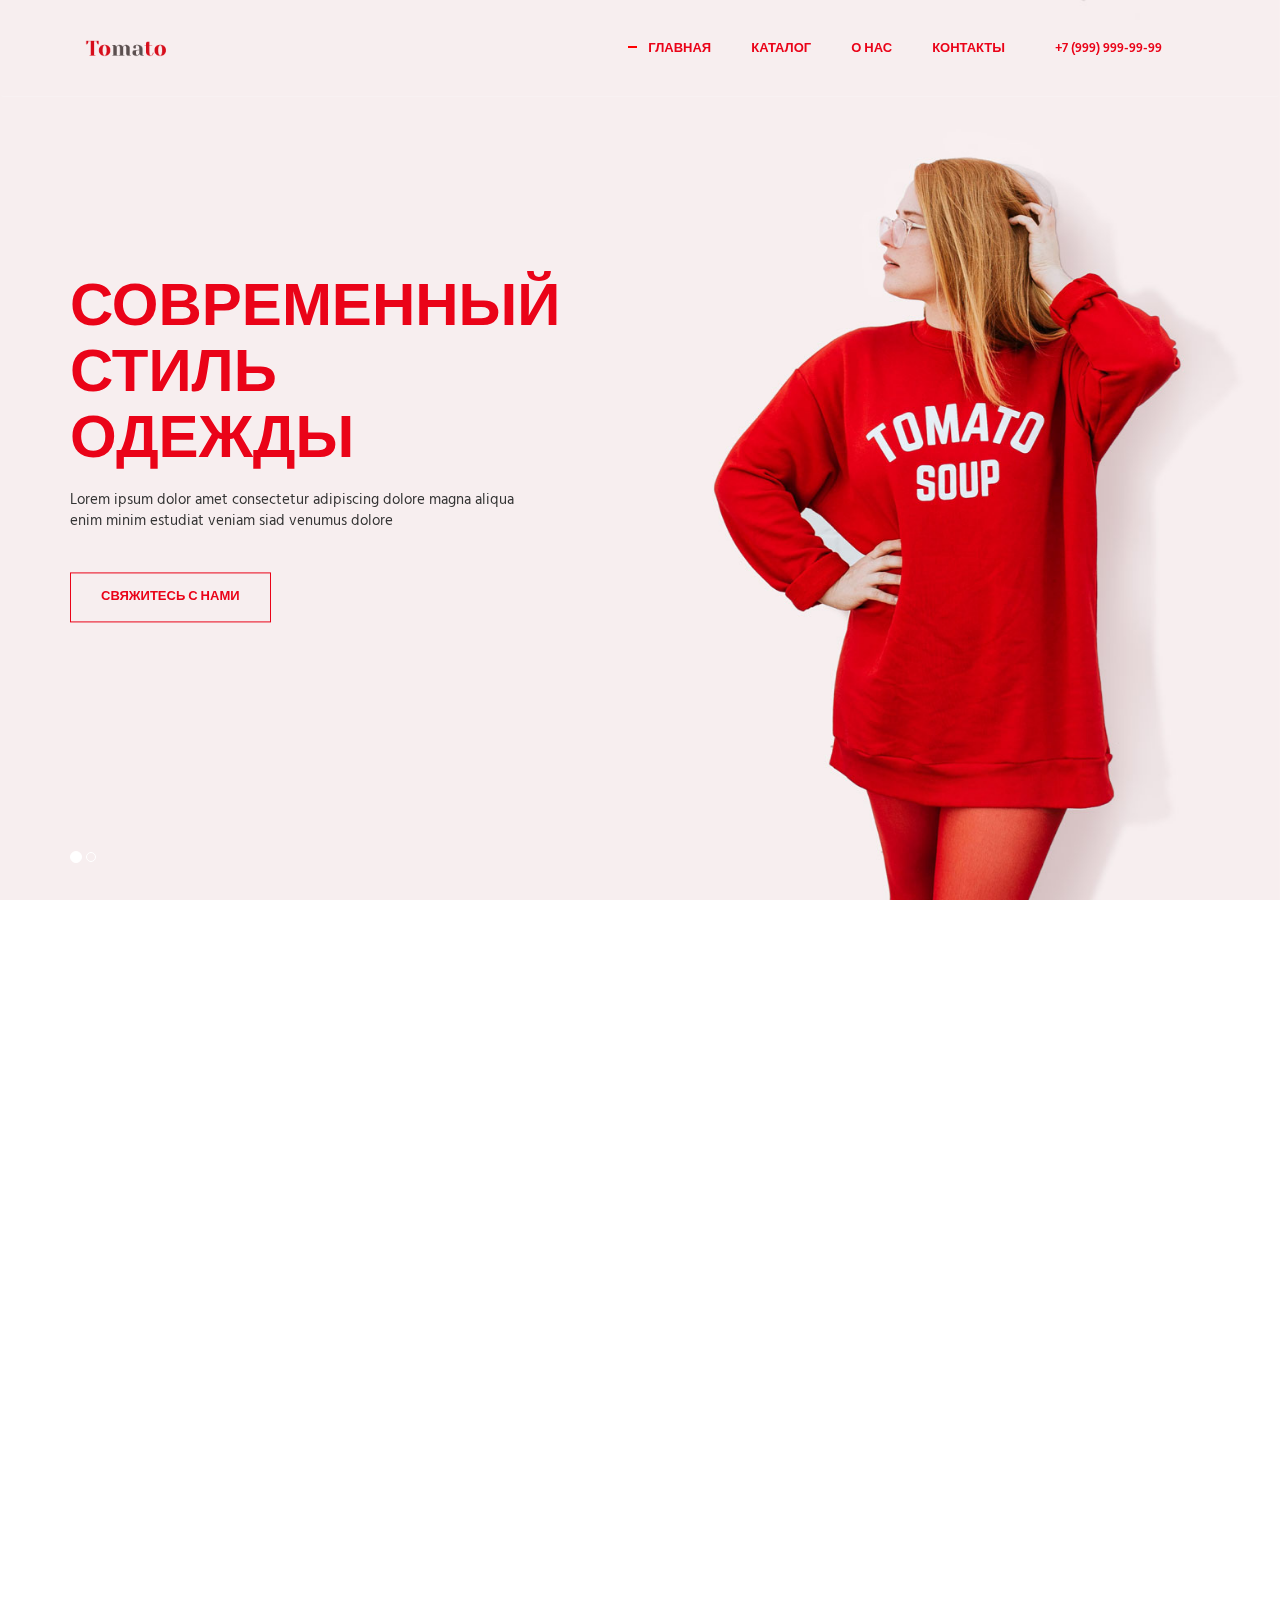
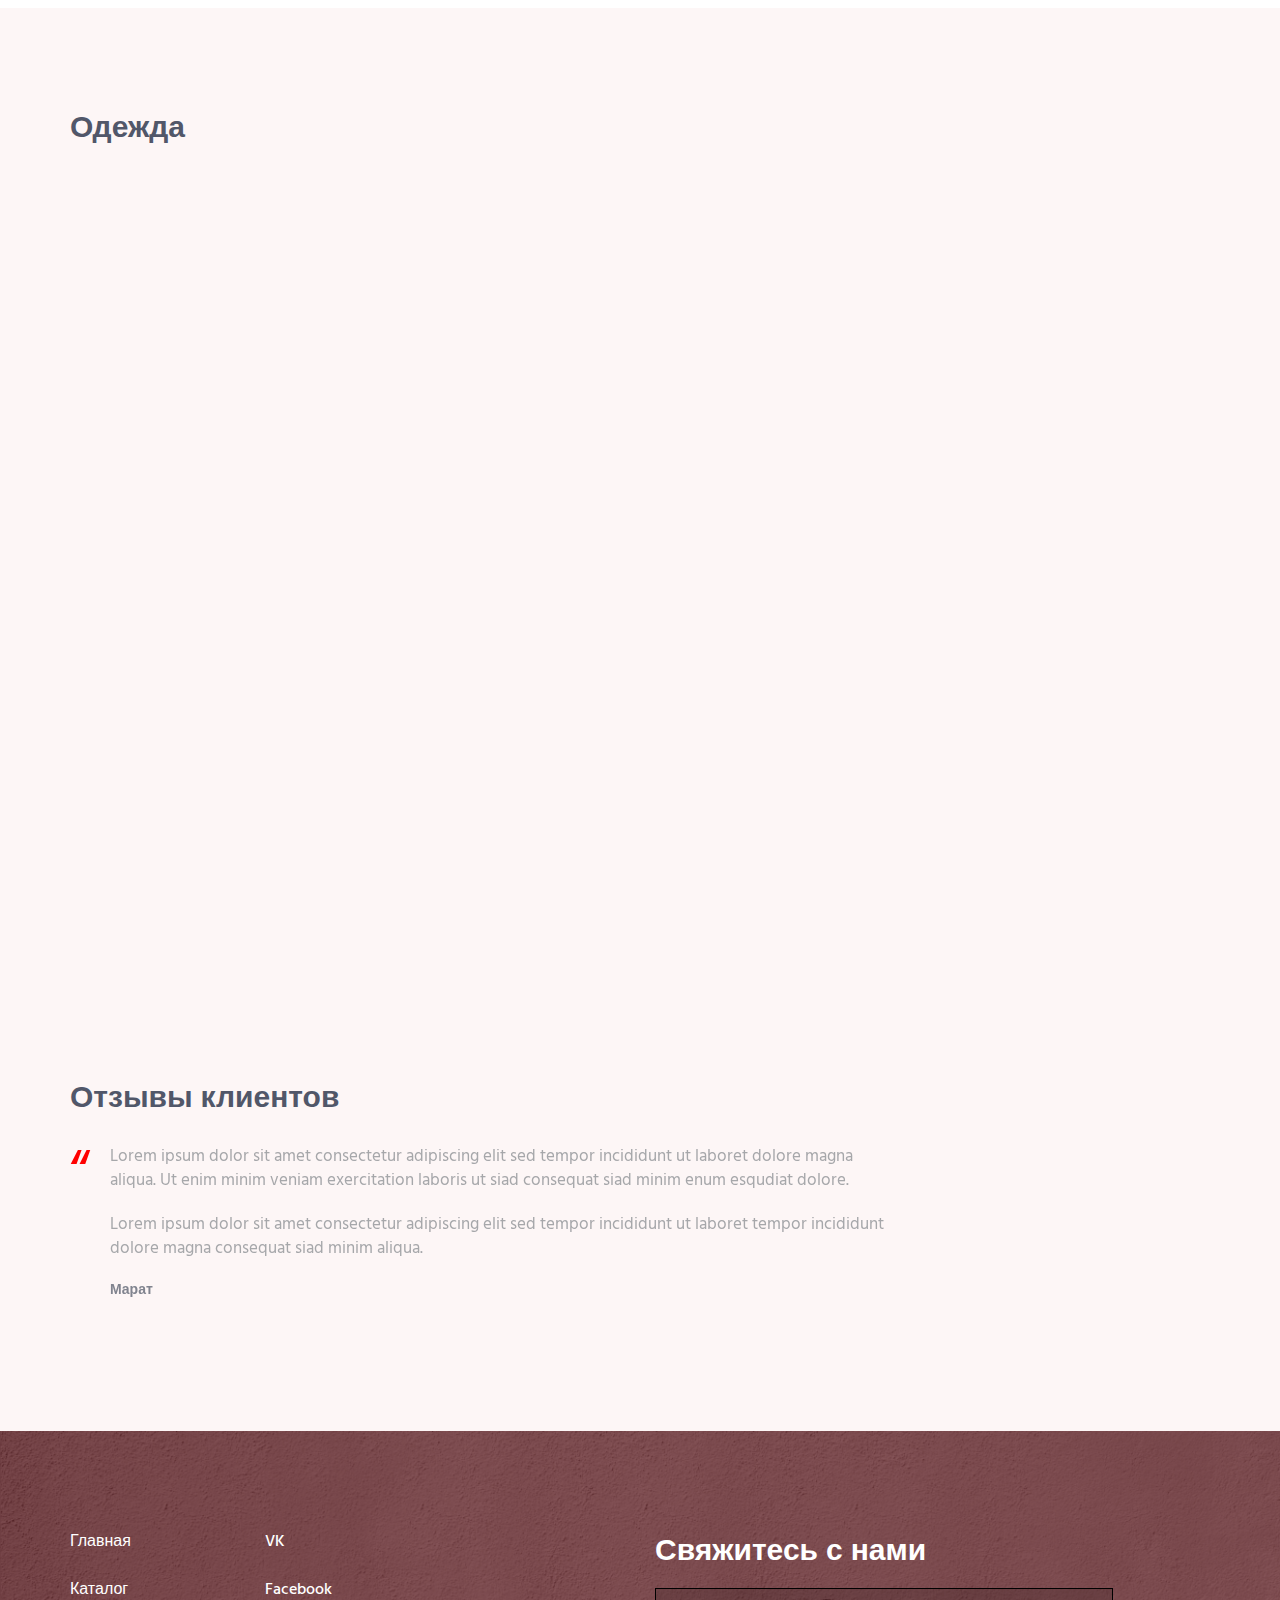
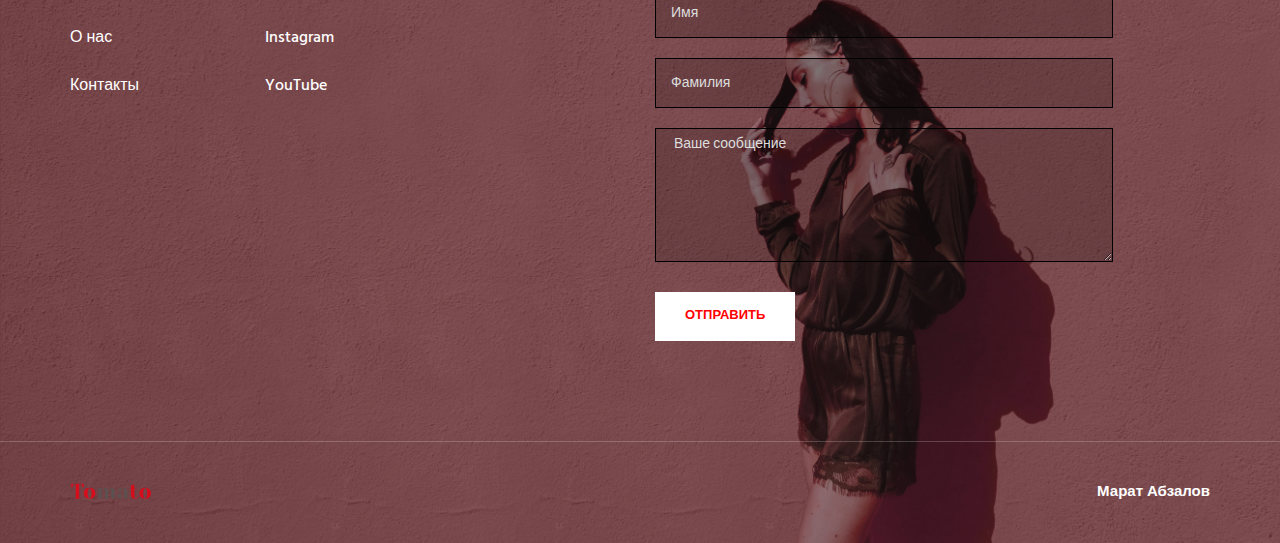
==== commit b8729746: "Подправил код" ====
--- a/index.html
+++ b/index.html
@@ -1,541 +1,448 @@
 <!DOCTYPE html>
-<!-- ==============================
-    Project:        Free HTML Template Tomato - Responsive HTML Template Based On Twitter Bootstrap 3.3.4
-    Version:        1.0
-    Author:         morepsd
-    Primary use:    Corporate, Business Themes.
-    Website:        http://morepsd.ru
-================================== -->
-<html lang="en" class="no-js">
-    <!-- BEGIN HEAD -->
-    <head>
-        <meta charset="utf-8"/>
-        <title>Tomato fashion shop free html template</title>
-        <meta http-equiv="X-UA-Compatible" content="IE=edge">
-        <meta content="width=device-width, initial-scale=1" name="viewport"/>
-        <meta content="" name="description"/>
-        <meta content="" name="author"/>
-
-        <!-- GLOBAL MANDATORY STYLES -->
-        <link href="http://fonts.googleapis.com/css?family=Hind:300,400,500,600,700" rel="stylesheet" type="text/css">
-        <link href="vendor/simple-line-icons/simple-line-icons.min.css" rel="stylesheet" type="text/css"/>
-        <link href="vendor/bootstrap/css/bootstrap.min.css" rel="stylesheet" type="text/css"/>
-
-        <!-- PAGE LEVEL PLUGIN STYLES -->
-        <link href="css/animate.css" rel="stylesheet">
-        <link href="vendor/swiper/css/swiper.min.css" rel="stylesheet" type="text/css"/>
-
-        <!-- THEME STYLES -->
-        <link href="css/layout.css" rel="stylesheet" type="text/css"/>
-
-        <!-- Favicon -->
-        <link rel="shortcut icon" href="favicon.ico"/>
-    </head>
-    <!-- END HEAD -->
-
-    <!-- BODY -->
-    <body>
-
-        <!--========== HEADER ==========-->
-        <header class="header navbar-fixed-top">
-            <!-- Navbar -->
-            <nav class="navbar" role="navigation">
-                <div class="container">
-                    <!-- Brand and toggle get grouped for better mobile display -->
-                    <div class="menu-container">
-                        <button type="button" class="navbar-toggle" data-toggle="collapse" data-target=".nav-collapse">
-                            <span class="sr-only">Toggle navigation</span>
-                            <span class="toggle-icon"></span>
-                        </button>
-
-                        <!-- Logo -->
-                        <div class="logo">
-                            <a class="logo-wrap" href="index.html">
-                                <img class="logo-img logo-img-main" src="img/logo.png" alt="Logo">
-                                <img class="logo-img logo-img-active" src="img/logo-dark.png" alt="Logo">
-                            </a>
-                        </div>
-                        <!-- End Logo -->
-                    </div>
-
-                    <!-- Collect the nav links, forms, and other content for toggling -->
-                    <div class="collapse navbar-collapse nav-collapse">
-                        <div class="menu-container">
-                            <ul class="navbar-nav navbar-nav-right">
-                                <li class="nav-item"><a class="nav-item-child nav-item-hover active" href="index.html">Home</a></li>
-								<li class="nav-item"><a class="nav-item-child nav-item-hover" href="products.html">Shop</a></li>
-                                <li class="nav-item"><a class="nav-item-child nav-item-hover" href="">About</a></li>
-                                <li class="nav-item"><a class="nav-item-child nav-item-hover" href="">FAQ</a></li>
-                                <li class="nav-item"><a class="nav-item-child nav-item-hover" href="">Contact</a></li>
-                            </ul>
-                        </div>
-                    </div>
-                    <!-- End Navbar Collapse -->
-                </div>
-            </nav>
-            <!-- Navbar -->
-        </header>
-        <!--========== END HEADER ==========-->
-
-        <!--========== SLIDER ==========-->
-        <div id="carousel-example-generic" class="carousel slide" data-ride="carousel">
-            <div class="container">
-                <!-- Indicators -->
-                <ol class="carousel-indicators">
-                    <li data-target="#carousel-example-generic" data-slide-to="0" class="active"></li>
-                    <li data-target="#carousel-example-generic" data-slide-to="1"></li>
-                </ol>
-            </div>
-
-            <!-- Wrapper for slides -->
-            <div class="carousel-inner" role="listbox">
-                <div class="item active">
-                    <img class="img-responsive" src="img/1920x1080/01.jpg" alt="Slider Image">
-                    <div class="container">
-                        <div class="carousel-centered">
-                            <div class="margin-b-40">
-                                <h1 class="carousel-title">Hi-End Design</h1>
-                                <p>Lorem ipsum dolor amet consectetur adipiscing dolore magna aliqua <br/> enim minim estudiat veniam siad venumus dolore</p>
-                            </div>
-                            <a href="#" class="btn-theme btn-theme-sm btn-white-brd text-uppercase">Explore</a>
-                        </div>
-                    </div>
-                </div>
-                <div class="item">
-                    <img class="img-responsive" src="img/1920x1080/02.jpg" alt="Slider Image">
-                    <div class="container">
-                        <div class="carousel-centered">
-                            <div class="margin-b-40">
-                                <h2 class="carousel-title">Hi-Tech Design</h2>
-                                <p>Lorem ipsum dolor amet consectetur adipiscing dolore magna aliqua <br/> enim minim estudiat veniam siad venumus dolore</p>
-                            </div>
-                            <a href="#" class="btn-theme btn-theme-sm btn-white-brd text-uppercase">Explore</a>
-                        </div>
-                    </div>
-                </div>
-            </div>
-        </div>
-        <!--========== SLIDER ==========-->
-
-        <!--========== PAGE LAYOUT ==========-->
-        <!-- Service -->
-        <div class="bg-color-white" data-auto-height="true">
-            <div class="content-lg container">
-                <div class="row row-space-1 margin-b-2">
-                    <div class="col-sm-4 sm-margin-b-2">
-                        <div class="wow fadeInLeft" data-wow-duration=".3" data-wow-delay=".3s">
-                            <div class="service" data-height="height">
-                                <div class="service-element">
-                                    <i class="service-icon icon-chemistry"></i>
-                                </div>
-                                <div class="service-info">
-                                    <h3>Art Of Cloth</h3>
-                                    <p class="margin-b-5">Lorem ipsum dolor amet consectetur ut consequat siad esqudiat dolor</p>
-                                </div>
-                                <a href="#" class="content-wrapper-link"></a>    
-                            </div>
-                        </div>
-                    </div>
-                    <div class="col-sm-4 sm-margin-b-2">
-                        <div class="wow fadeInLeft" data-wow-duration=".3" data-wow-delay=".2s">
-                            <div class="service" data-height="height">
-                                <div class="service-element">
-                                    <i class="service-icon icon-screen-tablet"></i>
-                                </div>
-                                <div class="service-info">
-                                    <h3>Responsive Design</h3>
-                                    <p class="margin-b-5">Lorem ipsum dolor amet consectetur ut consequat siad esqudiat dolor</p>
-                                </div>
-                                <a href="#" class="content-wrapper-link"></a>    
-                            </div>
-                        </div>
-                    </div>
-                    <div class="col-sm-4">
-                        <div class="wow fadeInLeft" data-wow-duration=".3" data-wow-delay=".1s">
-                            <div class="service" data-height="height">
-                                <div class="service-element">
-                                    <i class="service-icon icon-badge"></i>
-                                </div>
-                                <div class="service-info">
-                                    <h3>Feature Reach</h3>
-                                    <p class="margin-b-5">Lorem ipsum dolor amet consectetur ut consequat siad esqudiat dolor</p>
-                                </div>
-                                <a href="#" class="content-wrapper-link"></a>    
-                            </div>
-                        </div>
-                    </div>
-                </div>
-                <!--// end row -->
-
-                <div class="row row-space-1">
-                    <div class="col-sm-4 sm-margin-b-2">
-                        <div class="wow fadeInLeft" data-wow-duration=".3" data-wow-delay=".4s">
-                            <div class="service" data-height="height">
-                                <div class="service-element">
-                                    <i class="service-icon icon-notebook"></i>
-                                </div>
-                                <div class="service-info">
-                                    <h3>Useful Cut</h3>
-                                    <p class="margin-b-5">Lorem ipsum dolor amet consectetur ut consequat siad esqudiat dolor</p>
-                                </div>
-                                <a href="#" class="content-wrapper-link"></a>    
-                            </div>
-                        </div>
-                    </div>
-                    <div class="col-sm-4 sm-margin-b-2">
-                        <div class="wow fadeInLeft" data-wow-duration=".3" data-wow-delay=".5s">
-                            <div class="service" data-height="height">
-                                <div class="service-element">
-                                    <i class="service-icon icon-speedometer"></i>
-                                </div>
-                                <div class="service-info">
-                                    <h3>Fast Delivery</h3>
-                                    <p class="margin-b-5">Lorem ipsum dolor amet consectetur ut consequat siad esqudiat dolor</p>
-                                </div>
-                                <a href="#" class="content-wrapper-link"></a>    
-                            </div>
-                        </div>
-                    </div>
-                    <div class="col-sm-4">
-                        <div class="wow fadeInLeft" data-wow-duration=".3" data-wow-delay=".6s">
-                            <div class="service" data-height="height">
-                                <div class="service-element">
-                                    <i class="service-icon icon-badge"></i>
-                                </div>
-                                <div class="service-info">
-                                    <h3>Jewelry as a gift</h3>
-                                    <p class="margin-b-5">Lorem ipsum dolor amet consectetur ut consequat siad esqudiat dolor</p>
-                                </div>
-                                <a href="#" class="content-wrapper-link"></a>    
-                            </div>
-                        </div>
-                    </div>
-                </div>
-                <!--// end row -->
-            </div>
-        </div>
-        <!-- End Service -->
-
-        
-		
-        <!-- Work -->
-        <div class="bg-color-sky-light overflow-h">
-            <div class="content-lg container">
-                <div class="row margin-b-40">
-                    <div class="col-sm-6">
-                        <h2>Showcase</h2>
-                        <p>Lorem ipsum dolor sit amet consectetur adipiscing elit sed tempor incididunt ut laboret dolore magna aliqua enim minim veniam exercitation</p>
-                    </div>
-                </div>
-                <!--// end row -->
-
-                <!-- Masonry Grid -->
-                <div class="masonry-grid">
-                    <div class="masonry-grid-sizer col-xs-6 col-sm-6 col-md-1"></div>
-                    <div class="masonry-grid-item col-xs-12 col-sm-6 col-md-8">
-                        <!-- Work -->
-                        <div class="work wow fadeInUp" data-wow-duration=".3" data-wow-delay=".1s">
-                            <div class="work-overlay">
-                                <img class="full-width img-responsive" src="img/800x400/01.jpg" alt="Portfolio Image">
-                            </div>
-                            <div class="work-content">
-                                <h3 class="color-white margin-b-5">Art Of Ctothes</h3>
-                                <p class="color-white margin-b-0">Lorem ipsum dolor sit amet consectetur adipiscing</p>
-                            </div>
-                            <a class="content-wrapper-link" href="#"></a>
-                        </div>
-                        <!-- End Work -->
-                    </div>
-                    <div class="masonry-grid-item col-xs-6 col-sm-6 col-md-4">
-                        <!-- Work -->
-                        <div class="work wow fadeInUp" data-wow-duration=".3" data-wow-delay=".2s">
-                            <div class="work-overlay">
-                                <img class="full-width img-responsive" src="img/397x400/01.jpg" alt="Portfolio Image">
-                            </div>
-                            <div class="work-content">
-                                <h3 class="color-white margin-b-5">Clean Design</h3>
-                                <p class="color-white margin-b-0">Lorem ipsum dolor sit amet consectetur adipiscing</p>
-                            </div>
-                            <a class="content-wrapper-link" href="#"></a>
-                        </div>
-                        <!-- End Work -->
-                    </div>
-                    <div class="masonry-grid-item col-xs-6 col-sm-6 col-md-4">
-                        <!-- Work -->
-                        <div class="work wow fadeInUp" data-wow-duration=".3" data-wow-delay=".3s">
-                            <div class="work-overlay">
-                                <img class="full-width img-responsive" src="img/397x300/01.jpg" alt="Portfolio Image">
-                            </div>
-                            <div class="work-content">
-                                <h3 class="color-white margin-b-5">Clean Design</h3>
-                                <p class="color-white margin-b-0">Lorem ipsum dolor sit amet consectetur adipiscing</p>
-                            </div>
-                            <a class="content-wrapper-link" href="#"></a>
-                        </div>
-                        <!-- End Work -->
-                    </div>
-                    <div class="masonry-grid-item col-xs-6 col-sm-6 col-md-4">
-                        <!-- Work -->
-                        <div class="work wow fadeInUp" data-wow-duration=".3" data-wow-delay=".4s">
-                            <div class="work-overlay">
-                                <img class="full-width img-responsive" src="img/397x300/02.jpg" alt="Portfolio Image">
-                            </div>
-                            <div class="work-content">
-                                <h3 class="color-white margin-b-5">Clean Design</h3>
-                                <p class="color-white margin-b-0">Lorem ipsum dolor sit amet consectetur adipiscing</p>
-                            </div>
-                            <a class="content-wrapper-link" href="#"></a>
-                        </div>
-                        <!-- End Work -->
-                    </div>
-                    <div class="masonry-grid-item col-xs-6 col-sm-6 col-md-4">
-                        <!-- Work -->
-                        <div class="work wow fadeInUp" data-wow-duration=".3" data-wow-delay=".5s">
-                            <div class="work-overlay">
-                                <img class="full-width img-responsive" src="img/397x300/03.jpg" alt="Portfolio Image">
-                            </div>
-                            <div class="work-content">
-                                <h3 class="color-white margin-b-5">Clean Design</h3>
-                                <p class="color-white margin-b-0">Lorem ipsum dolor sit amet consectetur adipiscing</p>
-                            </div>
-                            <a class="content-wrapper-link" href="#"></a>
-                        </div>
-                        <!-- End Work -->
-                    </div>
-                </div>
-                <!-- End Masonry Grid -->
-            </div>
-        </div>
-        <!-- End Work -->		
-		
-		
-		
-		
-		
-		
-		
-
-        <!-- Clients -->
-        <div class="bg-color-white">
-            <div class="content-lg container">
-                <!-- Swiper Clients -->
-                <div class="swiper-slider swiper-clients">
-                    <!-- Swiper Wrapper -->
-                    <div class="swiper-wrapper">
-                        <div class="swiper-slide">
-                            <img class="swiper-clients-img" src="img/clients/01.png" alt="Clients Logo">
-                        </div>
-                        <div class="swiper-slide">
-                            <img class="swiper-clients-img" src="img/clients/02.png" alt="Clients Logo">
-                        </div>
-                        <div class="swiper-slide">
-                            <img class="swiper-clients-img" src="img/clients/03.png" alt="Clients Logo">
-                        </div>
-                        <div class="swiper-slide">
-                            <img class="swiper-clients-img" src="img/clients/04.png" alt="Clients Logo">
-                        </div>
-                        <div class="swiper-slide">
-                            <img class="swiper-clients-img" src="img/clients/05.png" alt="Clients Logo">
-                        </div>
-                        <div class="swiper-slide">
-                            <img class="swiper-clients-img" src="img/clients/06.png" alt="Clients Logo">
-                        </div>
-                    </div>
-                    <!-- End Swiper Wrapper -->
-                </div>
-                <!-- End Swiper Clients -->
-            </div>
-        </div>
-        <!-- End Clients -->
-
-        <!-- Testimonials -->
-		<div class="bg-color-sky-light">
-        <div class="content-lg container">
-            <div class="row">
-                <div class="col-sm-9">
-                    <h2>Customer Reviews</h2>
-
-                    <!-- Swiper Testimonials -->
-                    <div class="swiper-slider swiper-testimonials">
-                        <!-- Swiper Wrapper -->
-                        <div class="swiper-wrapper">
-                            <div class="swiper-slide">
-                                <blockquote class="blockquote">
-                                    <div class="margin-b-20">
-                                        Lorem ipsum dolor sit amet consectetur adipiscing elit sed tempor incididunt ut laboret dolore magna aliqua. Ut enim minim veniam exercitation laboris ut siad consequat siad minim enum esqudiat dolore.
-                                    </div>
-                                    <div class="margin-b-20">
-                                        Lorem ipsum dolor sit amet consectetur adipiscing elit sed tempor incididunt ut laboret tempor incididunt dolore magna consequat siad minim aliqua.
-                                    </div>
-                                    <p><span class="fweight-700 color-link">Joh Milner</span>, Metronic Customer</p>
-                                </blockquote>
-                            </div>
-                            <div class="swiper-slide">
-                                <blockquote class="blockquote">
-                                    <div class="margin-b-20">
-                                        Duis aute irure dolor in reprehenderit in voluptate velit esse cillum dolore eu fugiat nulla pariatur. Excepteur sint occaecat cupidatat non proident, sunt in culpa qui officia deserunt mollit anim id est laborum.
-                                    </div>
-                                    <div class="margin-b-20">
-                                        Ut enim ad minim veniam, quis nostrud exercitation ullamco laboris nisi ut aliquip ex ea commodo consequat.
-                                    </div>
-                                    <p><span class="fweight-700 color-link">Alex Clarson</span>, Metronic Customer</p>
-                                </blockquote>
-                            </div>
-                        </div>
-                        <!-- End Swiper Wrapper -->
-
-                        <!-- Pagination -->
-                        <div class="swiper-testimonials-pagination"></div>
-                    </div></div>
-                    <!-- End Swiper Testimonials -->
-                </div>
-            </div>
-            <!--// end row -->
-        </div>
-        <!-- End Testimonials -->
-
- 
-
- 
-		<!-- Latest Products -->
-        <div class="content-lg container">
-            <div class="row margin-b-40">
-                <div class="col-sm-6">
-                    <h2>News</h2>
-                    <p>Lorem ipsum dolor sit amet consectetur adipiscing elit sed tempor incididunt ut laboret dolore magna aliqua enim minim veniam exercitation</p>
-                </div>
-            </div>
-            <!--// end row -->
-
-            <div class="row">
-                <!-- Latest Products -->
-                <div class="col-sm-4 sm-margin-b-50">
-                    <div class="margin-b-20">
-                        <div class="wow zoomIn" data-wow-duration=".3" data-wow-delay=".1s">
-                            <img class="img-responsive" src="img/970x647/01.jpg" alt="Latest Products Image">
-                        </div>
-                    </div>
-                    <h4><a href="#">Triangle Roof</a> <span class="text-uppercase margin-l-20">Management</span></h4>
-                    <p>Lorem ipsum dolor sit amet consectetur adipiscing elit sed tempor incdidunt ut laboret dolor magna ut consequat siad esqudiat dolor</p>
-                    <a class="link" href="#">Read</a>
-                </div>
-                <!-- End Latest Products -->
-
-                <!-- Latest Products -->
-                <div class="col-sm-4 sm-margin-b-50">
-                    <div class="margin-b-20">
-                        <div class="wow zoomIn" data-wow-duration=".3" data-wow-delay=".1s">
-                            <img class="img-responsive" src="img/970x647/02.jpg" alt="Latest Products Image">
-                        </div>
-                    </div>
-                    <h4><a href="#">Curved Corners</a> <span class="text-uppercase margin-l-20">Developmeny</span></h4>
-                    <p>Lorem ipsum dolor sit amet consectetur adipiscing elit sed tempor incdidunt ut laboret dolor magna ut consequat siad esqudiat dolor</p>
-                    <a class="link" href="#">Read</a>
-                </div>
-                <!-- End Latest Products -->
-
-                <!-- Latest Products -->
-                <div class="col-sm-4 sm-margin-b-50">
-                    <div class="margin-b-20">
-                        <div class="wow zoomIn" data-wow-duration=".3" data-wow-delay=".1s">
-                            <img class="img-responsive" src="img/970x647/03.jpg" alt="Latest Products Image">
-                        </div>
-                    </div>
-                    <h4><a href="#">Bird On Green</a> <span class="text-uppercase margin-l-20">Design</span></h4>
-                    <p>Lorem ipsum dolor sit amet consectetur adipiscing elit sed tempor incdidunt ut laboret dolor magna ut consequat siad esqudiat dolor</p>
-                    <a class="link" href="#">Read</a>
-                </div>
-                <!-- End Latest Products -->
-            </div>
-            <!--// end row -->
-        </div>
-        <!-- End Latest Products -->
-
-        <!--========== END PAGE LAYOUT ==========-->
-
-        <!--========== FOOTER ==========-->
-        <footer class="footer">
-            <!-- Links -->
-            <div class="footer-seperator">
-                <div class="content-lg container">
-                    <div class="row">
-                        <div class="col-sm-2 sm-margin-b-50">
-                            <!-- List -->
-                            <ul class="list-unstyled footer-list">
-                                <li class="footer-list-item"><a class="footer-list-link" href="#">Home</a></li>
-                                <li class="footer-list-item"><a class="footer-list-link" href="#">About</a></li>
-                                <li class="footer-list-item"><a class="footer-list-link" href="#">Products</a></li>
-                                <li class="footer-list-item"><a class="footer-list-link" href="#">Pricing</a></li>
-                                <li class="footer-list-item"><a class="footer-list-link" href="#">Clients</a></li>
-                                <li class="footer-list-item"><a class="footer-list-link" href="#">Careers</a></li>
-                                <li class="footer-list-item"><a class="footer-list-link" href="#">Contact</a></li>
-                                <li class="footer-list-item"><a class="footer-list-link" href="#">Terms</a></li>
-                            </ul>
-                            <!-- End List -->
-                        </div>
-                        <div class="col-sm-4 sm-margin-b-30">
-                            <!-- List -->
-                            <ul class="list-unstyled footer-list">
-                                <li class="footer-list-item"><a class="footer-list-link" href="#">Twitter</a></li>
-                                <li class="footer-list-item"><a class="footer-list-link" href="#">Facebook</a></li>
-                                <li class="footer-list-item"><a class="footer-list-link" href="#">Instagram</a></li>
-                                <li class="footer-list-item"><a class="footer-list-link" href="#">YouTube</a></li>
-                            </ul>
-                            <!-- End List -->
-                        </div>
-                        <div class="col-sm-5 sm-margin-b-30">
-                            <h2 class="color-white">Send Us A Note</h2>
-                            <input type="text" class="form-control footer-input margin-b-20" placeholder="Name" required>
-                            <input type="email" class="form-control footer-input margin-b-20" placeholder="Email" required>
-                            <textarea class="form-control footer-input margin-b-30" rows="6" placeholder="Message" required></textarea>
-                            <button type="submit" class="btn-theme btn-theme-sm btn-base-bg text-uppercase">Submit</button>
-                        </div>
-                    </div>
-                    <!--// end row -->
-                </div>
-            </div>
-            <!-- End Links -->
-
-            <!-- Copyright -->
-            <div class="content container">
-                <div class="row">
-                    <div class="col-xs-6">
-                        <img class="footer-logo" src="img/logo.png" alt="Corus html theme Logo">
-                    </div>
-                    <div class="col-xs-6 text-right">
-                        <p class="margin-b-0 color-white"><a class="color-white fweight-700" href="morepsd.ru">Tomato</a> Theme Powered by: <a class="color-white fweight-700" href="http://morepsd.ru">morepsd.ru</a></p>
-                    </div>
-                </div>
-                <!--// end row -->
-            </div>
-            <!-- End Copyright -->
-        </footer>
-        <!--========== END FOOTER ==========-->
-
-        <!-- Back To Top -->
-        <a href="javascript:void(0);" class="js-back-to-top back-to-top">Top</a>
-
-        <!-- JAVASCRIPTS(Load javascripts at bottom, this will reduce page load time) -->
-        <!-- CORE PLUGINS -->
-        <script src="vendor/jquery.min.js" type="text/javascript"></script>
-        <script src="vendor/jquery-migrate.min.js" type="text/javascript"></script>
-        <script src="vendor/bootstrap/js/bootstrap.min.js" type="text/javascript"></script>
-
-        <!-- PAGE LEVEL PLUGINS -->
-        <script src="vendor/jquery.easing.js" type="text/javascript"></script>
-        <script src="vendor/jquery.back-to-top.js" type="text/javascript"></script>
-        <script src="vendor/jquery.smooth-scroll.js" type="text/javascript"></script>
-        <script src="vendor/jquery.wow.min.js" type="text/javascript"></script>
-        <script src="vendor/swiper/js/swiper.jquery.min.js" type="text/javascript"></script>
-        <script src="vendor/masonry/jquery.masonry.pkgd.min.js" type="text/javascript"></script>
-        <script src="vendor/masonry/imagesloaded.pkgd.min.js" type="text/javascript"></script>
-
-        <!-- PAGE LEVEL SCRIPTS -->
-        <script src="js/layout.min.js" type="text/javascript"></script>
-        <script src="js/components/wow.min.js" type="text/javascript"></script>
-        <script src="js/components/swiper.min.js" type="text/javascript"></script>
-        <script src="js/components/masonry.min.js" type="text/javascript"></script>
-
-    </body>
-    <!-- END BODY -->
+<html lang="ru" class="no-js">
+
+<head>
+	<meta charset="utf-8" />
+	<title>Интернет-магазин одежды</title>
+	<meta http-equiv="X-UA-Compatible" content="IE=edge">
+	<meta content="width=device-width, initial-scale=1" name="viewport" />
+	<meta content="" name="description" />
+	<meta content="" name="author" />
+	<link href="http://fonts.googleapis.com/css?family=Hind:300,400,500,600,700" rel="stylesheet" type="text/css">
+	<link href="vendor/simple-line-icons/simple-line-icons.min.css" rel="stylesheet" type="text/css" />
+	<link href="vendor/bootstrap/css/bootstrap.min.css" rel="stylesheet" type="text/css" />
+	<link href="css/animate.css" rel="stylesheet">
+	<link href="vendor/swiper/css/swiper.min.css" rel="stylesheet" type="text/css" />
+	<link href="css/layout.css" rel="stylesheet" type="text/css" />
+	<link rel="shortcut icon" href="favicon.ico" />
+</head>
+
+<body>
+	<header class="header navbar-fixed-top">
+		<nav class="navbar" role="navigation">
+			<div class="container">
+				<div class="col-md-2">
+					<div class="menu-container">
+						<button type="button" class="navbar-toggle" data-toggle="collapse" data-target=".nav-collapse">
+							<span class="sr-only">Навигация</span>
+							<span class="toggle-icon"></span>
+						</button>
+						<div class="logo">
+							<a class="logo-wrap" href="index.html">
+								<img class="logo-img logo-img-main" src="img/logo.png" alt="Логотип">
+								<img class="logo-img logo-img-active" src="img/logo-dark.png" alt="Логотип 2">
+							</a>
+						</div>
+					</div>
+				</div>
+				<div class="col-md-8">
+					<div class="collapse navbar-collapse nav-collapse">
+						<div class="menu-container">
+							<ul class="navbar-nav navbar-nav-right">
+								<li class="nav-item"><a class="nav-item-child nav-item-hover active" href="index.html">Главная</a></li>
+								<li class="nav-item"><a class="nav-item-child nav-item-hover" href="products.html">Каталог</a></li>
+								<li class="nav-item"><a class="nav-item-child nav-item-hover" href="about.html">О нас</a></li>
+								<li class="nav-item"><a class="nav-item-child nav-item-hover" href="contacts.html">Контакты</a></li>
+							</ul>
+						</div>
+					</div>
+				</div>
+				<div class="col-md-2 tel">
+					<div class="nav-item">
+						<div class="nav-item-child">
+							<a href="tel: +7 (999) 999-99-99">+7 (999) 999-99-99</a>
+						</div>
+					</div>
+				</div>
+			</div>
+		</nav>
+	</header>
+
+	<div id="carousel-example-generic" class="carousel slide" data-ride="carousel">
+		<div class="container">
+			<ol class="carousel-indicators">
+				<li data-target="#carousel-example-generic" data-slide-to="0" class="active"></li>
+				<li data-target="#carousel-example-generic" data-slide-to="1"></li>
+			</ol>
+		</div>
+
+		<div class="carousel-inner" role="listbox">
+			<div class="item active">
+				<img class="img-responsive" src="img/1920x1080/01.jpg" alt="Фото слайдера">
+				<div class="container">
+					<div class="carousel-centered">
+						<div class="margin-b-40">
+							<h1 class="carousel-title">Современный стиль одежды</h1>
+							<p>Lorem ipsum dolor amet consectetur adipiscing dolore magna aliqua <br /> enim minim
+								estudiat veniam siad venumus dolore</p>
+						</div>
+						<button type="button" class="btn-theme btn-theme-sm btn-white-brd text-uppercase" data-toggle="modal"
+							data-target="#feedbackFormModal">
+							Свяжитесь с нами
+						</button>
+					</div>
+				</div>
+			</div>
+			<div class="item">
+				<img class="img-responsive" src="img/1920x1080/02.jpg" alt="Фото слайдера">
+				<div class="container">
+					<div class="carousel-centered">
+						<div class="margin-b-40">
+							<h2 class="carousel-title">Красивый дизайн</h2>
+							<p>Lorem ipsum dolor amet consectetur adipiscing dolore magna aliqua <br /> enim minim
+								estudiat veniam siad venumus dolore</p>
+						</div>
+						<button type="button" class="btn-theme btn-theme-sm btn-white-brd text-uppercase" data-toggle="modal"
+							data-target="#feedbackFormModal">
+							Свяжитесь с нами
+						</button>
+					</div>
+				</div>
+			</div>
+		</div>
+	</div>
+	<div class="bg-color-white" data-auto-height="true">
+		<div class="content-lg container">
+			<div class="row row-space-1 margin-b-2">
+				<div class="col-sm-4 sm-margin-b-2">
+					<div class="wow fadeInLeft" data-wow-duration=".3" data-wow-delay=".3s">
+						<div class="service" data-height="height">
+							<div class="service-element">
+								<i class="service-icon icon-chemistry"></i>
+							</div>
+							<div class="service-info">
+								<h3>Стиль</h3>
+								<p class="margin-b-5">Lorem ipsum dolor amet consectetur ut consequat siad esqudiat
+									dolor</p>
+							</div>
+							<a href="#" class="content-wrapper-link"></a>
+						</div>
+					</div>
+				</div>
+				<div class="col-sm-4 sm-margin-b-2">
+					<div class="wow fadeInLeft" data-wow-duration=".3" data-wow-delay=".2s">
+						<div class="service" data-height="height">
+							<div class="service-element">
+								<i class="service-icon icon-screen-tablet"></i>
+							</div>
+							<div class="service-info">
+								<h3>Качество</h3>
+								<p class="margin-b-5">Lorem ipsum dolor amet consectetur ut consequat siad esqudiat
+									dolor</p>
+							</div>
+							<a href="#" class="content-wrapper-link"></a>
+						</div>
+					</div>
+				</div>
+				<div class="col-sm-4">
+					<div class="wow fadeInLeft" data-wow-duration=".3" data-wow-delay=".1s">
+						<div class="service" data-height="height">
+							<div class="service-element">
+								<i class="service-icon icon-badge"></i>
+							</div>
+							<div class="service-info">
+								<h3>Доставка</h3>
+								<p class="margin-b-5">Lorem ipsum dolor amet consectetur ut consequat siad esqudiat
+									dolor</p>
+							</div>
+							<a href="#" class="content-wrapper-link"></a>
+						</div>
+					</div>
+				</div>
+			</div>
+			<div class="row row-space-1">
+				<div class="col-sm-4 sm-margin-b-2">
+					<div class="wow fadeInLeft" data-wow-duration=".3" data-wow-delay=".4s">
+						<div class="service" data-height="height">
+							<div class="service-element">
+								<i class="service-icon icon-notebook"></i>
+							</div>
+							<div class="service-info">
+								<h3>Размеры</h3>
+								<p class="margin-b-5">Lorem ipsum dolor amet consectetur ut consequat siad esqudiat
+									dolor</p>
+							</div>
+							<a href="#" class="content-wrapper-link"></a>
+						</div>
+					</div>
+				</div>
+				<div class="col-sm-4 sm-margin-b-2">
+					<div class="wow fadeInLeft" data-wow-duration=".3" data-wow-delay=".5s">
+						<div class="service" data-height="height">
+							<div class="service-element">
+								<i class="service-icon icon-speedometer"></i>
+							</div>
+							<div class="service-info">
+								<h3>Мода</h3>
+								<p class="margin-b-5">Lorem ipsum dolor amet consectetur ut consequat siad esqudiat
+									dolor</p>
+							</div>
+							<a href="#" class="content-wrapper-link"></a>
+						</div>
+					</div>
+				</div>
+				<div class="col-sm-4">
+					<div class="wow fadeInLeft" data-wow-duration=".3" data-wow-delay=".6s">
+						<div class="service" data-height="height">
+							<div class="service-element">
+								<i class="service-icon icon-badge"></i>
+							</div>
+							<div class="service-info">
+								<h3>Цена</h3>
+								<p class="margin-b-5">Lorem ipsum dolor amet consectetur ut consequat siad esqudiat
+									dolor</p>
+							</div>
+							<a href="#" class="content-wrapper-link"></a>
+						</div>
+					</div>
+				</div>
+			</div>
+		</div>
+	</div>
+
+
+
+	<div class="bg-color-sky-light overflow-h">
+		<div class="content-lg container">
+			<div class="row margin-b-40">
+				<div class="col-sm-6">
+					<h2>Одежда</h2>
+				</div>
+			</div>
+
+			<div class="masonry-grid">
+				<div class="masonry-grid-sizer col-xs-6 col-sm-6 col-md-1"></div>
+				<div class="masonry-grid-item col-xs-12 col-sm-6 col-md-8">
+					<div class="work wow fadeInUp" data-wow-duration=".3" data-wow-delay=".1s">
+						<div class="work-overlay">
+							<img class="full-width img-responsive" src="img/800x400/01.jpg" alt="Portfolio Image">
+						</div>
+						<div class="work-content">
+							<h3 class="color-white margin-b-5">Art Of Ctothes</h3>
+							<p class="color-white margin-b-0">Lorem ipsum dolor sit amet consectetur adipiscing</p>
+						</div>
+						<a class="content-wrapper-link" href="#"></a>
+					</div>
+				</div>
+				<div class="masonry-grid-item col-xs-6 col-sm-6 col-md-4">
+					<div class="work wow fadeInUp" data-wow-duration=".3" data-wow-delay=".2s">
+						<div class="work-overlay">
+							<img class="full-width img-responsive" src="img/397x400/01.jpg" alt="Portfolio Image">
+						</div>
+						<div class="work-content">
+							<h3 class="color-white margin-b-5">Clean Design</h3>
+							<p class="color-white margin-b-0">Lorem ipsum dolor sit amet consectetur adipiscing</p>
+						</div>
+						<a class="content-wrapper-link" href="#"></a>
+					</div>
+				</div>
+				<div class="masonry-grid-item col-xs-6 col-sm-6 col-md-4">
+					<div class="work wow fadeInUp" data-wow-duration=".3" data-wow-delay=".3s">
+						<div class="work-overlay">
+							<img class="full-width img-responsive" src="img/397x300/01.jpg" alt="Portfolio Image">
+						</div>
+						<div class="work-content">
+							<h3 class="color-white margin-b-5">Clean Design</h3>
+							<p class="color-white margin-b-0">Lorem ipsum dolor sit amet consectetur adipiscing</p>
+						</div>
+						<a class="content-wrapper-link" href="#"></a>
+					</div>
+				</div>
+				<div class="masonry-grid-item col-xs-6 col-sm-6 col-md-4">
+					<div class="work wow fadeInUp" data-wow-duration=".3" data-wow-delay=".4s">
+						<div class="work-overlay">
+							<img class="full-width img-responsive" src="img/397x300/02.jpg" alt="Portfolio Image">
+						</div>
+						<div class="work-content">
+							<h3 class="color-white margin-b-5">Clean Design</h3>
+							<p class="color-white margin-b-0">Lorem ipsum dolor sit amet consectetur adipiscing</p>
+						</div>
+						<a class="content-wrapper-link" href="#"></a>
+					</div>
+				</div>
+				<div class="masonry-grid-item col-xs-6 col-sm-6 col-md-4">
+					<div class="work wow fadeInUp" data-wow-duration=".3" data-wow-delay=".5s">
+						<div class="work-overlay">
+							<img class="full-width img-responsive" src="img/397x300/03.jpg" alt="Portfolio Image">
+						</div>
+						<div class="work-content">
+							<h3 class="color-white margin-b-5">Clean Design</h3>
+							<p class="color-white margin-b-0">Lorem ipsum dolor sit amet consectetur adipiscing</p>
+						</div>
+						<a class="content-wrapper-link" href="#"></a>
+					</div>
+				</div>
+			</div>
+		</div>
+	</div>
+
+	<div class="bg-color-sky-light">
+		<div class="content-lg container">
+			<div class="row">
+				<div class="col-sm-9">
+					<h2>Отзывы клиентов</h2>
+
+					<div class="swiper-slider swiper-testimonials">
+						<div class="swiper-wrapper">
+							<div class="swiper-slide">
+								<blockquote class="blockquote">
+									<div class="margin-b-20">
+										Lorem ipsum dolor sit amet consectetur adipiscing elit sed tempor incididunt ut
+										laboret dolore magna aliqua. Ut enim minim veniam exercitation laboris ut siad
+										consequat siad minim enum esqudiat dolore.
+									</div>
+									<div class="margin-b-20">
+										Lorem ipsum dolor sit amet consectetur adipiscing elit sed tempor incididunt ut
+										laboret tempor incididunt dolore magna consequat siad minim aliqua.
+									</div>
+									<p><span class="fweight-700 color-link">Марат</span></p>
+								</blockquote>
+							</div>
+							<div class="swiper-slide">
+								<blockquote class="blockquote">
+									<div class="margin-b-20">
+										Duis aute irure dolor in reprehenderit in voluptate velit esse cillum dolore eu
+										fugiat nulla pariatur. Excepteur sint occaecat cupidatat non proident, sunt in
+										culpa qui officia deserunt mollit anim id est laborum.
+									</div>
+									<div class="margin-b-20">
+										Ut enim ad minim veniam, quis nostrud exercitation ullamco laboris nisi ut
+										aliquip ex ea commodo consequat.
+									</div>
+									<p><span class="fweight-700 color-link">Вадим</span></p>
+								</blockquote>
+							</div>
+						</div>
+						<div class="swiper-testimonials-pagination"></div>
+					</div>
+				</div>
+			</div>
+		</div>
+	</div>
+
+	<footer class="footer">
+		<div class="footer-seperator">
+			<div class="content-lg container">
+				<div class="row">
+					<div class="col-sm-2 sm-margin-b-50">
+						<ul class="list-unstyled footer-list">
+							<li class="footer-list-item"><a class="footer-list-link active" href="#">Главная</a></li>
+							<li class="footer-list-item"><a class="footer-list-link" href="products.html">Каталог</a>
+							</li>
+							<li class="footer-list-item"><a class="footer-list-link" href="about.html">О нас</a></li>
+							<li class="footer-list-item"><a class="footer-list-link" href="contacts.html">Контакты</a>
+							</li>
+						</ul>
+					</div>
+					<div class="col-sm-4 sm-margin-b-30">
+						<ul class="list-unstyled footer-list">
+							<li class="footer-list-item"><a class="footer-list-link" href="#">VK</a></li>
+							<li class="footer-list-item"><a class="footer-list-link" href="#">Facebook</a></li>
+							<li class="footer-list-item"><a class="footer-list-link" href="#">Instagram</a></li>
+							<li class="footer-list-item"><a class="footer-list-link" href="#">YouTube</a></li>
+						</ul>
+					</div>
+					<div class="col-sm-5 sm-margin-b-30">
+						<h2 class="color-white">Свяжитесь с нами</h2>
+						<input type="text" class="form-control footer-input margin-b-20" placeholder="Имя" required>
+						<input type="email" class="form-control footer-input margin-b-20" placeholder="Фамилия" required>
+						<textarea class="form-control footer-input margin-b-30" rows="6" placeholder=" Ваше сообщение"
+							required></textarea>
+						<button type="submit" class="btn-theme btn-theme-sm btn-base-bg text-uppercase">Отправить</button>
+					</div>
+				</div>
+			</div>
+		</div>
+
+		<div class="content container">
+			<div class="row">
+				<div class="col-xs-6">
+					<img class="footer-logo" src="img/logo.png" alt="Corus html theme Logo">
+				</div>
+				<div class="col-xs-6 text-right">
+					<p class="margin-b-0 color-white"><a class="color-white fweight-700"
+							href="https://www.instagram.com/neotwalker/" target="_blank">Марат
+							Абзалов</a></p>
+				</div>
+			</div>
+		</div>
+	</footer>
+
+	<div class="modal" id="feedbackFormModal" tabindex="-1" role="dialog" aria-labelledby="myModalLabel">
+		<div class="modal-dialog" role="document">
+			<div class="modal-content">
+				<div class="modal-header">
+					<button type="button" class="close" data-dismiss="modal" aria-label="Close">
+						<span aria-hidden="true">×</span>
+					</button>
+					<h5 class="modal-title" id="myModalLabel">Свяжитесь с нами и мы ответим вам в кратчайшие сроки</h5>
+
+				</div>
+				<div class="modal-body">
+
+					<form id="feedbackForm" action="#" enctype="multipart/form-data" novalidate>
+						<div class="form-row">
+							<div class="col-sm-6">
+								<div class="form-group">
+									<label for="name" class="control-label">Имя</label>
+									<input id="name" type="text" name="name" class="form-control" value="" placeholder="Имя" minlength="2"
+										maxlength="30" required>
+									<div class="invalid-feedback"></div>
+								</div>
+							</div>
+							<div class="col-sm-6">
+								<div class="form-group">
+									<label for="email" class="control-label">Email</label>
+									<input id="email" type="email" name="email" required class="form-control" value=""
+										placeholder="Email">
+									<div class="invalid-feedback"></div>
+								</div>
+							</div>
+						</div>
+						<div class="col-sm-12">
+							<div class="form-group">
+								<label for="message" class="control-label">Сообщение (не менее 20 символов)</label>
+								<textarea id="message" name="message" class="form-control" rows="3"
+									placeholder="Сообщение (не менее 20 символов)" minlength="20" maxlength="500" required></textarea>
+								<div class="invalid-feedback"></div>
+							</div>
+						</div>
+						<div class="col-sm-12">
+							<div class="form-group">
+								<div class="custom-control custom-checkbox">
+
+									<label class="custom-control-label" for="customCheck">
+										<input type="checkbox" name="agree" class="custom-control-input" id="customCheck">
+										Даю согласие на обработку моих
+										персональных данных и соглашаюсь с <a href="#"> Политикой
+											конфиденциальности</a></label>
+								</div>
+							</div>
+						</div>
+						<button type="submit" class="btn btn-primary float-right">Отправить
+							сообщение</button>
+					</form>
+				</div>
+			</div>
+		</div>
+	</div>
+
+	<a href="javascript:void(0);" class="js-back-to-top back-to-top">Up</a>
+
+	<script src="vendor/jquery.min.js" type="text/javascript"></script>
+	<script src="vendor/jquery-migrate.min.js" type="text/javascript"></script>
+	<script src="vendor/bootstrap/js/bootstrap.min.js" type="text/javascript"></script>
+	<script src="vendor/jquery.easing.js" type="text/javascript"></script>
+	<script src="vendor/jquery.back-to-top.js" type="text/javascript"></script>
+	<script src="vendor/jquery.smooth-scroll.js" type="text/javascript"></script>
+	<script src="vendor/jquery.wow.min.js" type="text/javascript"></script>
+	<script src="vendor/swiper/js/swiper.jquery.min.js" type="text/javascript"></script>
+	<script src="vendor/masonry/jquery.masonry.pkgd.min.js" type="text/javascript"></script>
+	<script src="vendor/masonry/imagesloaded.pkgd.min.js" type="text/javascript"></script>
+	<script src="js/layout.min.js" type="text/javascript"></script>
+	<script src="js/components/wow.min.js" type="text/javascript"></script>
+	<script src="js/components/swiper.min.js" type="text/javascript"></script>
+	<script src="js/components/masonry.min.js" type="text/javascript"></script>
+</body>
+
 </html>--- a/css/layout.css
+++ b/css/layout.css
@@ -1,27 +1,5 @@
 @charset "UTF-8";
-/*----------------------------------------------------------------------
-
-	MASTER STYLESHEET
-
-	Project:        Metronic "Asentus" Frontend Freebie - Responsive HTML Template Based On Twitter Bootstrap 3.3.4
-	Version:        1.0
-	Author:         KeenThemes
-	Primary use:    Corporate, Business Themes.
-	Email:			support@keenthemes.com
-	Follow: 		http://www.twitter.com/keenthemes
-	Like: 			http://www.facebook.com/keenthemes
-	Website:		http://www.keenthemes.com
-	Premium:		Premium Metronic Admin Theme: http://themeforest.net/item/metronic-responsive-admin-dashboard-template/4021469?ref=keenthemes
-
------------------------------------------------------------------------*/
-/* eg: @include user-select(none); */
-/* eg: @include rotate(45deg); */
-/* eg: @include translate3d(0,0,0); */
-/* eg: @include border-radius(3px); */
-/*------------------------------------------------------------------
-  	[The "base.scss" contains basic default element styles
-  		(colors, typography, margins & padding).]
-------------------------------------------------------------------*/
+
 html {
   overflow-x: hidden;
 }
@@ -147,6 +125,45 @@
 :active,
 :focus {
   outline: none;
+}
+
+.popup {
+  position: fixed;
+  width: 100%;
+  height: 100%;
+  top: 0;
+  left: 0;
+  background: rgba(17, 17, 17, 0.5);
+  transition: all 0.5s ease;
+  display: none;
+}
+
+.popup_open {
+  display: block;
+}
+
+.popup__container {
+  position: absolute;
+  top: 50%;
+  left: 50%;
+  transform: translate(-50%, -50%);
+  background: #fff;
+  border-radius: 10px;
+  max-width: 588px;
+  width: 100%;
+}
+
+.popup__wrapper {
+  padding: 40px;
+}
+
+@keyframes fadeIn {
+  from {
+    opacity: 0;
+  }
+  to {
+    opacity: 1;
+  }
 }
 
 /* Section Seperator */
@@ -241,7 +258,7 @@
 .btn-white-brd {
   color: #ea0318;
   background: transparent;
-  border-color: rgba(255, 255, 255, 0.3);
+  border-color: #ea0318;
   border-width: 1px;
 }
 
@@ -284,9 +301,6 @@
 }
 
 
-/*------------------------------------------------------------------
-  	[Promo Section]
-------------------------------------------------------------------*/
 @media (max-width: 991px) {
   .promo-section .promo-section-col {
     padding-top: 100px;
@@ -656,8 +670,9 @@
 
 /* Media Queries below 991px */
 @media (max-width: 991px) {
-  /* Bootstrap collapse of navigation with a maximum width: 991px
-    (Change it to any breakpoint you want to be collapsed) */
+  .tel{
+    display: none;
+  }
   .header {
     background: #fff;
   }
@@ -923,23 +938,20 @@
 }
 
 .carousel-title {
-  font-size: 80px;
+  font-size: 60px;
   font-weight: 700;
   color: #ea0318;
   line-height: 1.1;
   text-transform: uppercase;
+  width: 50%;
 }
 
 @media (max-width: 768px) {
   .carousel-title {
-    font-size: 60px;
-  }
-}
-
-/*----------------------------------
-  Custome Style of Info Window
-------------------------------------*/
-/* White background and box outline */
+    font-size: 35px;
+  }
+}
+
 .gm-style > div:first-child > div + div > div:last-child > div > div:first-child > div {
   background-color: #fff !important;
   box-shadow: none !important;
@@ -981,9 +993,6 @@
   left: 22px !important;
 }
 
-/*--------------------------------------------------
-    [Masonry Grid]
-----------------------------------------------------*/
 .masonry-grid {
   position: relative;
   margin: 0 -2px;
@@ -1074,14 +1083,12 @@
   }
 }
 
-/*------------------------------------------------------------------
-    [Swiper Slider]
-------------------------------------------------------------------*/
 .swiper-slider {
   position: relative;
   width: 100%;
   height: 100%;
   overflow: hidden;
+  cursor: pointer;
 }
 
 .swiper-clients-img {
@@ -1450,6 +1457,9 @@
     [Top margin below 480px]
 ------------------------------------------------------------------*/
 @media (max-width: 480px) {
+  .tel{
+    display: none;
+  }
   .xs-margin-b-0 {
     margin-bottom: 0 !important;
   }
@@ -1491,9 +1501,6 @@
   }
 }
 
-/*--------------------------------------------------
-    [Height]
-----------------------------------------------------*/
 .height-100 {
   height: 100px !important;
 }
@@ -1509,3 +1516,39 @@
 .height-400 {
   height: 400px !important;
 }
+.tel .nav-item .nav-item-child a{
+  color: #ea0318;
+}
+
+.btn-primary{
+  margin-left: 10px;
+  background: transparent;
+  color: #333;
+  border: 1px solid #333;
+  border-radius: 0;
+}
+.btn-primary:hover{
+  color: #333;
+  background-color: #fff;
+}
+.btn-primary:focus, .btn-primary:active{
+  background-color: #ea0318;
+}{
+  background-color: #ea0318;
+}
+
+.modal-open{
+  padding-right: 0 !important;
+}
+.form-control{
+  border: 1px solid #000;
+}
+.modal-title{
+  text-align: center;
+  padding-top: 10px;
+}
+.close span{
+  font-size: 20px;
+  font-weight: 900;
+  color: #000;
+}
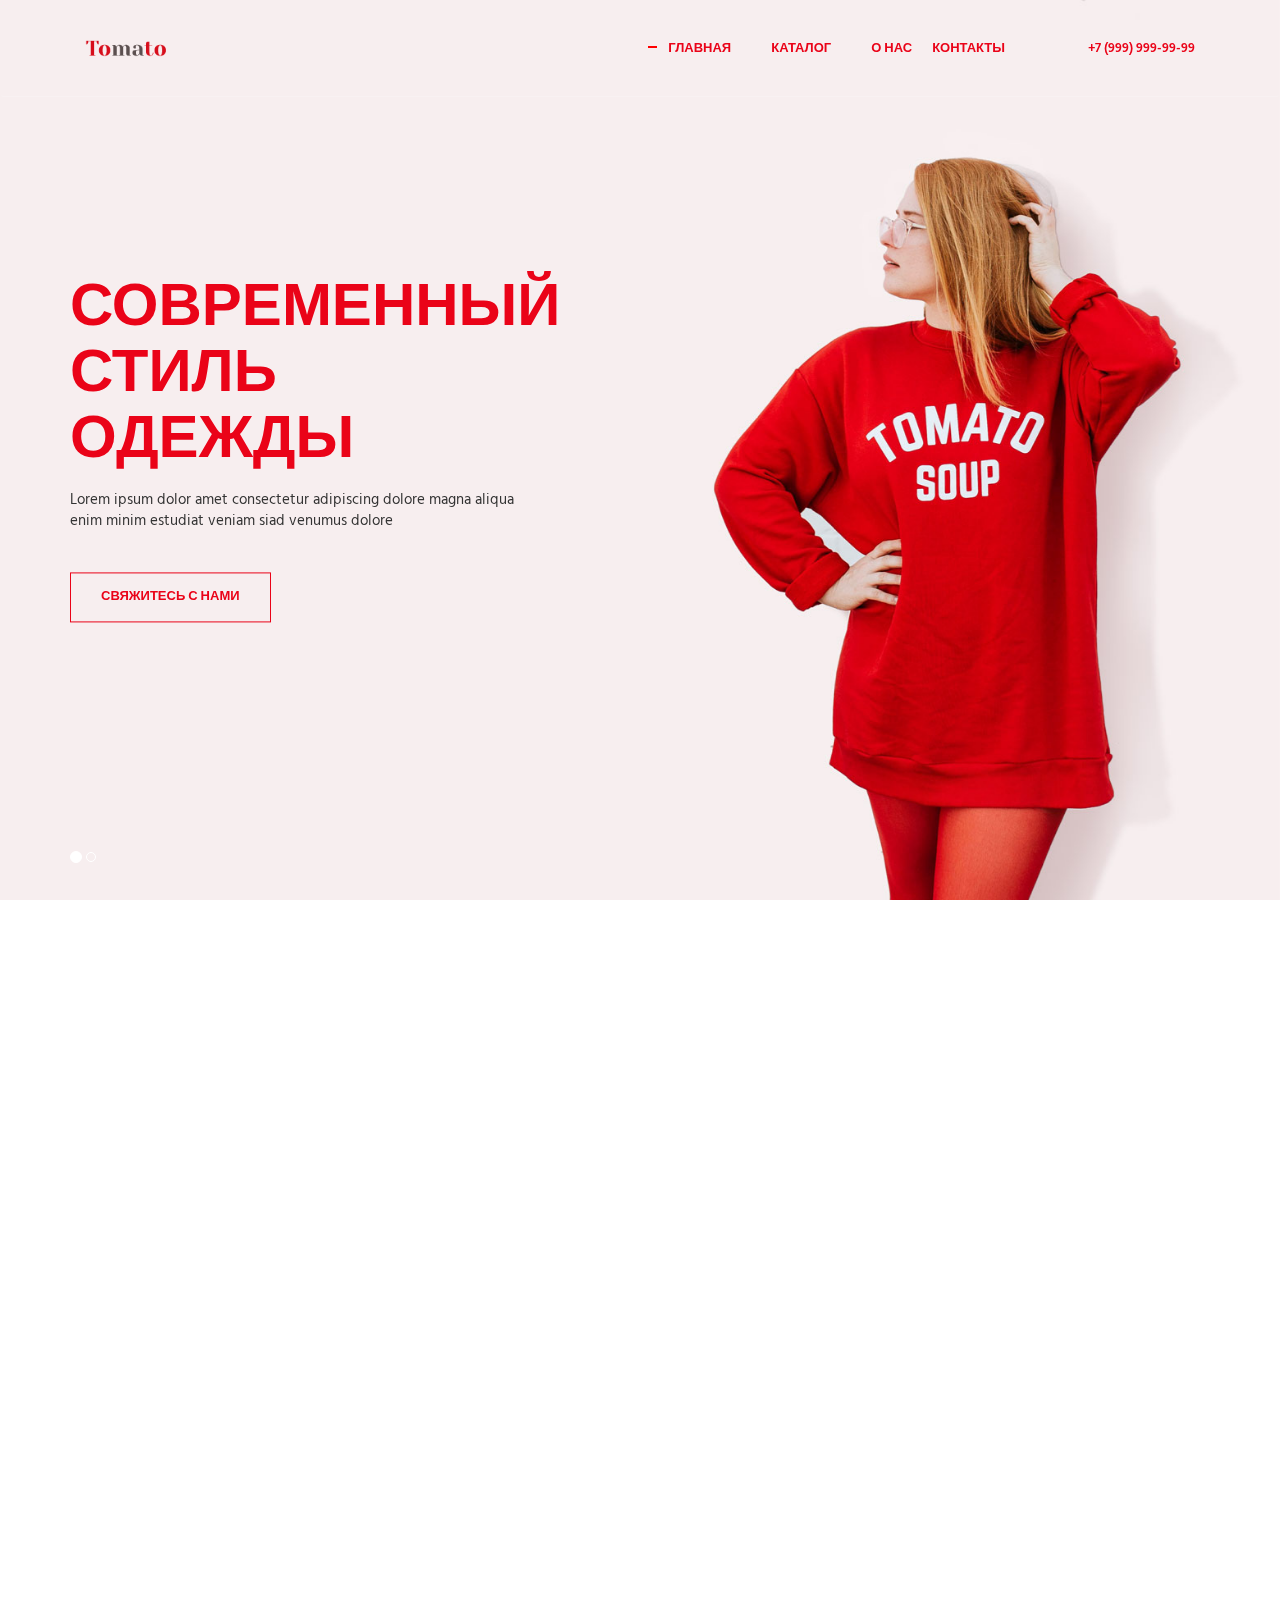
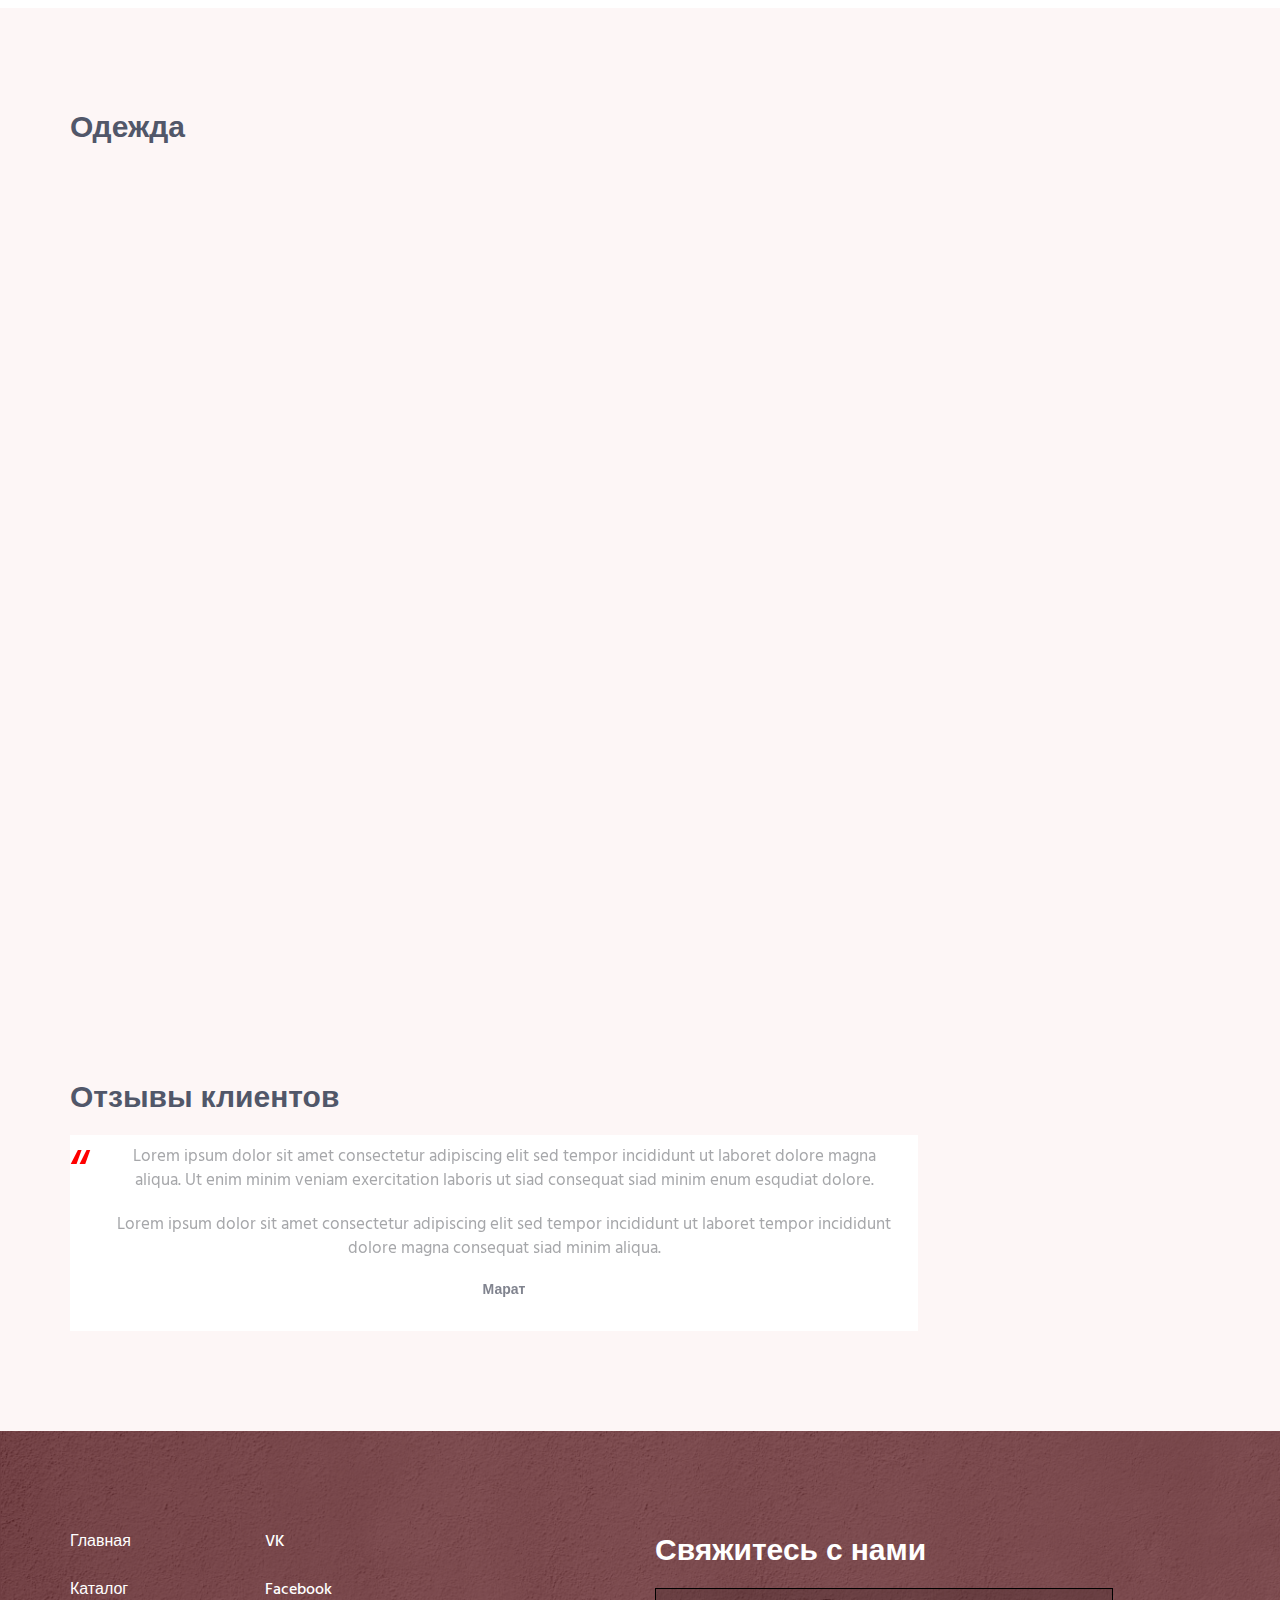
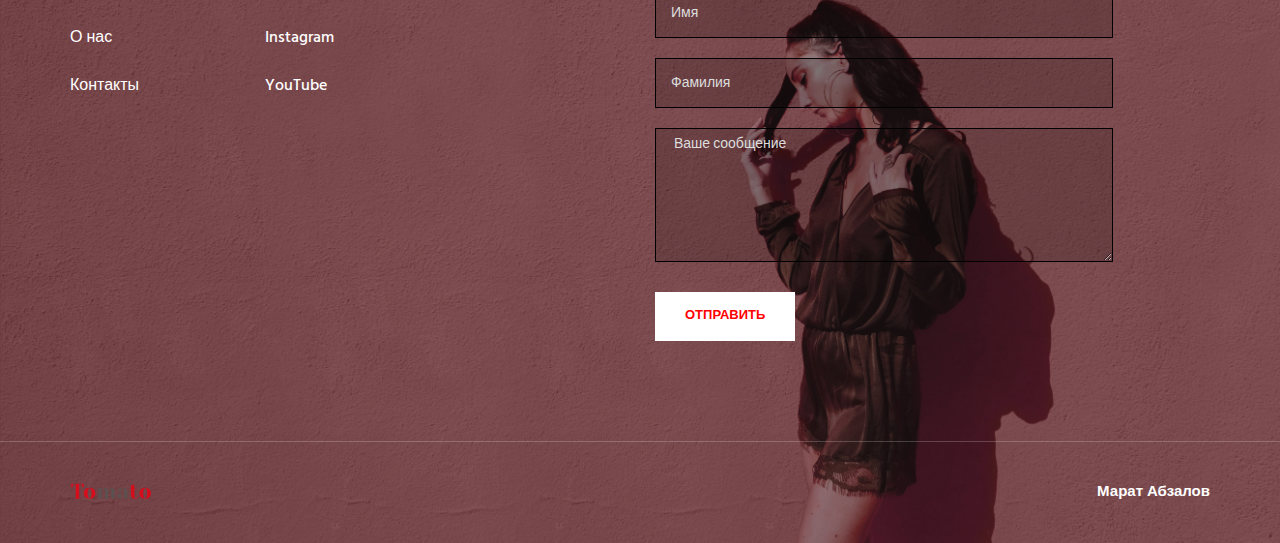
==== commit fbc4fb42: "Нужно исправить" ====
--- a/index.html
+++ b/index.html
@@ -380,7 +380,7 @@
 				</div>
 				<div class="modal-body">
 
-					<form id="feedbackForm" action="#" enctype="multipart/form-data" novalidate>
+					<form methop="POST" id="feedbackForm" action="#" enctype="multipart/form-data" novalidate>
 						<div class="form-row">
 							<div class="col-sm-6">
 								<div class="form-group">
--- a/css/layout.css
+++ b/css/layout.css
@@ -618,7 +618,8 @@
 }
 
 .header .nav-item:last-child .nav-item-child {
-  padding-right: 0;
+  padding: 20px 0;
+  text-align: right;
 }
 
 .header .nav-item .nav-item-hover.active:after {
@@ -1533,8 +1534,11 @@
 }
 .btn-primary:focus, .btn-primary:active{
   background-color: #ea0318;
-}{
+  outline: none;
+}
+.btn-primary:active:focus{
   background-color: #ea0318;
+  outline: none;
 }
 
 .modal-open{
@@ -1552,3 +1556,107 @@
   font-weight: 900;
   color: #000;
 }
+
+.clothes{
+  padding-top: 100px;
+}
+
+.color-cloth-black{
+  border: 1px solid #000;
+  box-shadow: 1px 1px 4px rgb(0 0 0 / 50%);
+  width: 30px;
+  height: 30px;
+  background: #000;
+  cursor: pointer;
+  margin-right: 10px;
+}
+
+.color-cloth-white{
+  border: 1px solid #000;
+  box-shadow: 1px 1px 4px rgb(0 0 0 / 50%);
+  width: 30px;
+  height: 30px;
+  cursor: pointer;
+}
+.info-clothes span{
+  color: #000;
+  padding-top: 1px;
+}
+
+.color{
+  display: flex;
+}
+
+.color p{
+  padding-right: 10px;
+}
+
+.color-wrap{
+  margin-bottom: 10px;
+  display: flex;
+  justify-content: flex-start;
+}
+.block{
+  display: none; 
+}
+
+.block.active {
+  display: block; 
+}
+
+.swiper-slide {
+  text-align: center;
+  font-size: 18px;
+  background: #fff;
+
+  display: -webkit-box;
+  display: -ms-flexbox;
+  display: -webkit-flex;
+  display: flex;
+  -webkit-box-pack: center;
+  -ms-flex-pack: center;
+  -webkit-justify-content: center;
+  justify-content: center;
+  -webkit-box-align: center;
+  -ms-flex-align: center;
+  -webkit-align-items: center;
+  align-items: center;
+}
+
+.swiper-slide img {
+  display: block;
+  width: 100%;
+  height: 100%;
+  object-fit: cover;
+}
+
+.swiper-container {
+  width: 100%;
+  cursor: grab;
+  height: 300px;
+  margin-left: auto;
+  margin-right: auto;
+}
+
+.swiper-slide {
+  background-size: cover;
+  background-position: center;
+}
+
+.mySwiper, .Swiper {
+  height: 20%;
+  box-sizing: border-box;
+  padding: 10px 0 !important;
+}
+
+.mySwiper .swiper-slide, 
+.Swiper .swiper-slide{
+  width: 25%;
+  height: 100%;
+  opacity: 0.4;
+}
+
+.Swiper .swiper-slide-thumb-active, 
+.mySwiper .swiper-slide-thumb-active {
+  opacity: 1;
+}